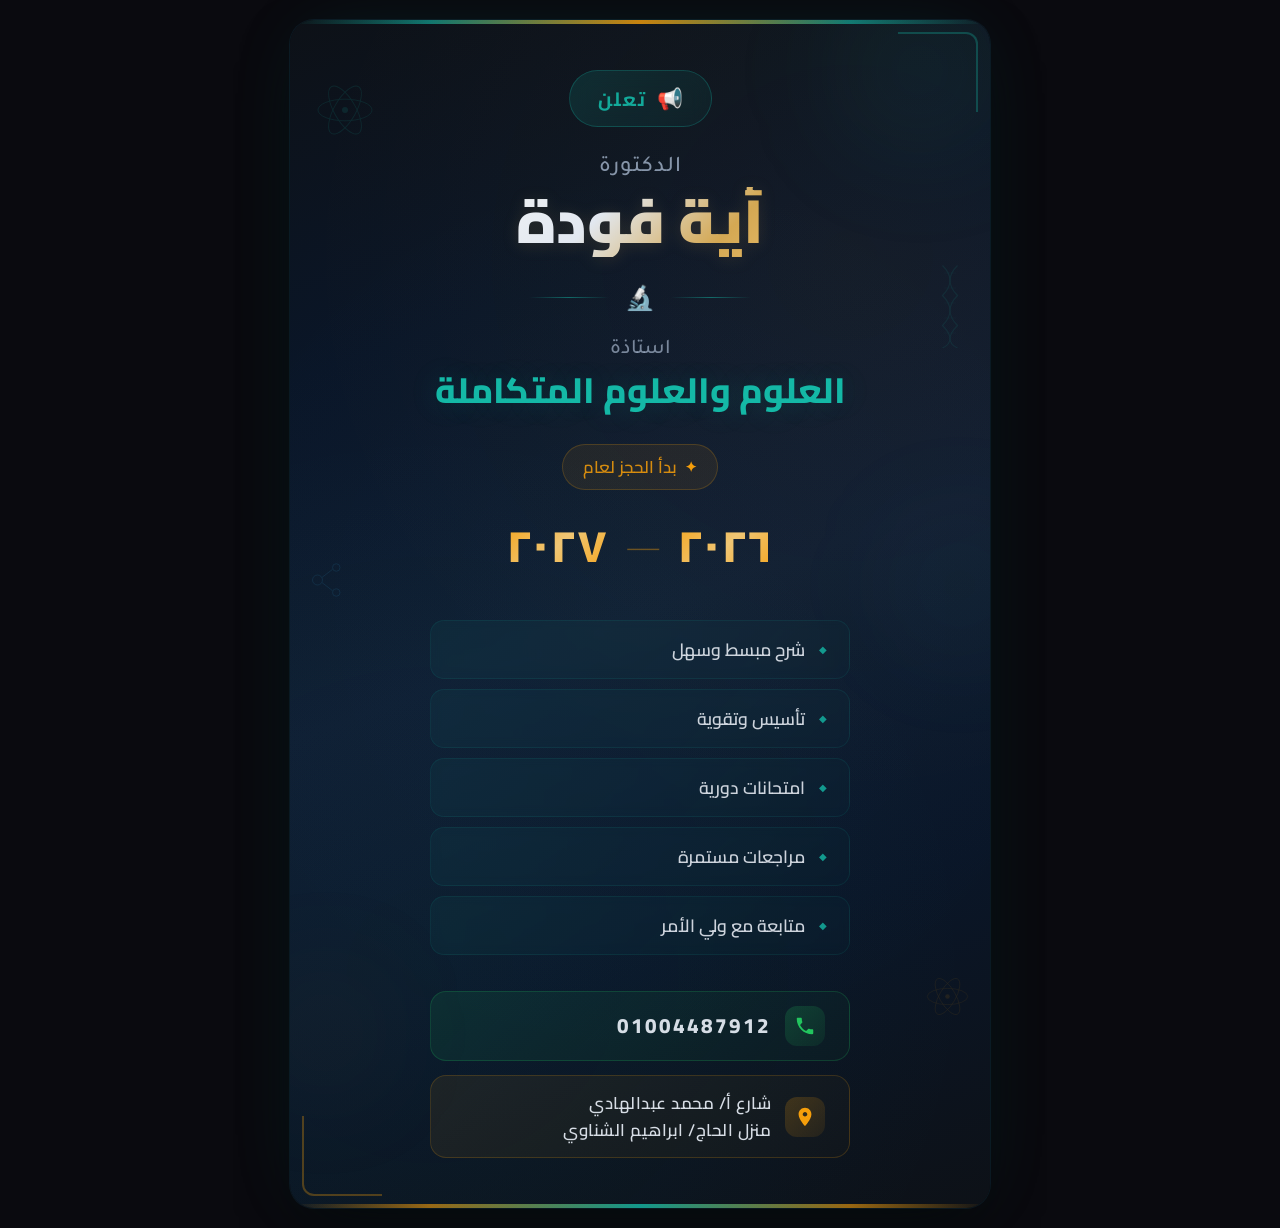
==== poster-complete.html @ 93d82531 "Dr. Aya Fouda poster" ====
<!DOCTYPE html>
<html lang="ar" dir="rtl">
<head>
    <meta charset="UTF-8">
    <meta name="viewport" content="width=device-width, initial-scale=1.0">
    <title>الدكتورة أية فودة - استاذة العلوم</title>
    <meta name="description" content="الدكتورة أية فودة - استاذة العلوم والعلوم المتكاملة - حجز الدروس الخصوصية">
    <link rel="preconnect" href="https://fonts.googleapis.com">
    <link rel="preconnect" href="https://fonts.gstatic.com" crossorigin>
    <link href="https://fonts.googleapis.com/css2?family=Cairo:wght@400;600;700;800;900&family=Tajawal:wght@400;500;700;800;900&display=swap" rel="stylesheet">
    <style>
/* ============================================
   Dr. Aya Fouda - Professional Tutoring Poster
   Premium Dark Theme with Teal & Gold Accents
   ============================================ */

/* Reset & Base */
*,
*::before,
*::after {
    margin: 0;
    padding: 0;
    box-sizing: border-box;
}

body {
    font-family: 'Cairo', 'Tajawal', sans-serif;
    background: #0a0a0f;
    display: flex;
    justify-content: center;
    align-items: center;
    min-height: 100vh;
    padding: 20px;
    direction: rtl;
}

/* ============================================
   Main Poster Container
   ============================================ */
.poster {
    position: relative;
    width: 700px;
    min-height: 900px;
    background: linear-gradient(160deg, #0d1117 0%, #0a1628 25%, #0f1d32 50%, #0a1628 75%, #0d1117 100%);
    border-radius: 24px;
    overflow: hidden;
    padding: 50px 40px;
    display: flex;
    flex-direction: column;
    box-shadow:
        0 0 0 1px rgba(56, 189, 248, 0.08),
        0 25px 60px -15px rgba(0, 0, 0, 0.6),
        0 0 80px -20px rgba(20, 184, 166, 0.15);
}

/* ============================================
   Background Effects
   ============================================ */
.bg-pattern {
    position: absolute;
    top: 0;
    left: 0;
    right: 0;
    bottom: 0;
    background-image:
        radial-gradient(circle at 20% 80%, rgba(20, 184, 166, 0.04) 0%, transparent 50%),
        radial-gradient(circle at 80% 20%, rgba(245, 158, 11, 0.04) 0%, transparent 50%),
        radial-gradient(circle at 50% 50%, rgba(56, 189, 248, 0.02) 0%, transparent 70%);
    pointer-events: none;
}

.glow-orb {
    position: absolute;
    border-radius: 50%;
    filter: blur(60px);
    pointer-events: none;
    animation: pulseGlow 6s ease-in-out infinite alternate;
}

.glow-orb-1 {
    width: 200px;
    height: 200px;
    top: -50px;
    right: -30px;
    background: radial-gradient(circle, rgba(20, 184, 166, 0.15), transparent 70%);
    animation-delay: 0s;
}

.glow-orb-2 {
    width: 150px;
    height: 150px;
    bottom: 100px;
    left: -40px;
    background: radial-gradient(circle, rgba(245, 158, 11, 0.1), transparent 70%);
    animation-delay: 2s;
}

.glow-orb-3 {
    width: 180px;
    height: 180px;
    top: 40%;
    right: -60px;
    background: radial-gradient(circle, rgba(56, 189, 248, 0.08), transparent 70%);
    animation-delay: 4s;
}

@keyframes pulseGlow {
    0% { opacity: 0.5; transform: scale(0.9); }
    100% { opacity: 1; transform: scale(1.1); }
}

/* ============================================
   Science Decorative Elements
   ============================================ */
.science-element {
    position: absolute;
    pointer-events: none;
    opacity: 0.12;
    color: rgba(20, 184, 166, 1);
}

.atom-1 {
    top: 60px;
    left: 25px;
    animation: floatRotate 20s linear infinite;
}

.atom-2 {
    bottom: 180px;
    right: 20px;
    animation: floatRotate 25s linear infinite reverse;
    color: rgba(245, 158, 11, 0.8);
}

.molecule-1 {
    top: 45%;
    left: 15px;
    animation: floatUpDown 8s ease-in-out infinite;
    color: rgba(56, 189, 248, 0.9);
}

.dna-1 {
    top: 20%;
    right: 25px;
    animation: floatUpDown 10s ease-in-out infinite;
    animation-delay: 2s;
    color: rgba(20, 184, 166, 0.8);
}

@keyframes floatRotate {
    0% { transform: rotate(0deg); }
    100% { transform: rotate(360deg); }
}

@keyframes floatUpDown {
    0%, 100% { transform: translateY(0); }
    50% { transform: translateY(-15px); }
}

/* ============================================
   Accent Lines
   ============================================ */
.accent-line {
    position: absolute;
    pointer-events: none;
}

.accent-line-top {
    top: 0;
    left: 0;
    right: 0;
    height: 4px;
    background: linear-gradient(90deg,
        transparent 0%,
        rgba(20, 184, 166, 0.6) 20%,
        rgba(245, 158, 11, 0.8) 50%,
        rgba(20, 184, 166, 0.6) 80%,
        transparent 100%
    );
}

.accent-line-bottom {
    bottom: 0;
    left: 0;
    right: 0;
    height: 4px;
    background: linear-gradient(90deg,
        transparent 0%,
        rgba(245, 158, 11, 0.6) 20%,
        rgba(20, 184, 166, 0.8) 50%,
        rgba(245, 158, 11, 0.6) 80%,
        transparent 100%
    );
}

/* ============================================
   Corner Decorations
   ============================================ */
.corner-deco {
    position: absolute;
    width: 80px;
    height: 80px;
    pointer-events: none;
}

.corner-top-right {
    top: 12px;
    right: 12px;
    border-top: 2px solid rgba(20, 184, 166, 0.3);
    border-right: 2px solid rgba(20, 184, 166, 0.3);
    border-radius: 0 12px 0 0;
}

.corner-bottom-left {
    bottom: 12px;
    left: 12px;
    border-bottom: 2px solid rgba(245, 158, 11, 0.3);
    border-left: 2px solid rgba(245, 158, 11, 0.3);
    border-radius: 0 0 0 12px;
}

/* ============================================
   Content Layout
   ============================================ */
.content {
    position: relative;
    z-index: 10;
    display: flex;
    flex-direction: column;
    align-items: center;
    flex: 1;
}

/* ============================================
   Header Badge
   ============================================ */
.header-badge {
    display: inline-flex;
    align-items: center;
    gap: 10px;
    padding: 8px 28px;
    background: linear-gradient(135deg, rgba(20, 184, 166, 0.15), rgba(20, 184, 166, 0.05));
    border: 1px solid rgba(20, 184, 166, 0.25);
    border-radius: 50px;
    margin-bottom: 28px;
    animation: fadeInDown 0.6s ease-out;
    backdrop-filter: blur(10px);
}

.badge-icon {
    font-size: 1.3rem;
}

.badge-text {
    font-family: 'Cairo', sans-serif;
    font-size: 1.2rem;
    font-weight: 700;
    color: rgba(20, 184, 166, 0.9);
    letter-spacing: 2px;
}

/* ============================================
   Title Section
   ============================================ */
.title-section {
    text-align: center;
    margin-bottom: 30px;
    animation: fadeInUp 0.8s ease-out;
}

.subtitle {
    font-family: 'Tajawal', sans-serif;
    font-size: 1.4rem;
    font-weight: 500;
    color: rgba(148, 163, 184, 0.9);
    margin-bottom: 6px;
    letter-spacing: 1px;
}

.main-name {
    font-family: 'Cairo', sans-serif;
    font-size: 3.8rem;
    font-weight: 900;
    line-height: 1.15;
    margin-bottom: 16px;
    background: linear-gradient(135deg, #f5f5f5 0%, #e2e8f0 40%, #d4a853 70%, #f0c674 100%);
    -webkit-background-clip: text;
    -webkit-text-fill-color: transparent;
    background-clip: text;
    text-shadow: none;
    filter: drop-shadow(0 2px 8px rgba(212, 168, 83, 0.15));
}

.title-divider {
    display: flex;
    align-items: center;
    justify-content: center;
    gap: 16px;
    margin: 18px 0;
}

.divider-line {
    display: block;
    width: 80px;
    height: 1px;
    background: linear-gradient(90deg, transparent, rgba(20, 184, 166, 0.5), transparent);
}

.divider-icon {
    font-size: 1.5rem;
    animation: pulse 3s ease-in-out infinite;
}

@keyframes pulse {
    0%, 100% { transform: scale(1); opacity: 0.8; }
    50% { transform: scale(1.15); opacity: 1; }
}

.subject-title {
    font-family: 'Tajawal', sans-serif;
    font-size: 1.3rem;
    font-weight: 500;
    color: rgba(148, 163, 184, 0.8);
    margin-bottom: 6px;
}

.subject-name {
    font-family: 'Cairo', sans-serif;
    font-size: 2.2rem;
    font-weight: 800;
    color: #14b8a6;
    text-shadow: 0 0 30px rgba(20, 184, 166, 0.2);
    line-height: 1.3;
}

/* ============================================
   Booking Section
   ============================================ */
.booking-section {
    text-align: center;
    margin-bottom: 32px;
    animation: fadeInUp 1s ease-out;
}

.booking-badge {
    display: inline-flex;
    align-items: center;
    gap: 8px;
    padding: 6px 20px;
    background: rgba(245, 158, 11, 0.08);
    border: 1px solid rgba(245, 158, 11, 0.2);
    border-radius: 30px;
    margin-bottom: 14px;
    font-family: 'Cairo', sans-serif;
    font-size: 1.05rem;
    font-weight: 600;
    color: rgba(245, 158, 11, 0.85);
}

.booking-icon {
    color: #f59e0b;
    font-size: 0.9rem;
    animation: sparkle 2s ease-in-out infinite;
}

@keyframes sparkle {
    0%, 100% { opacity: 0.6; transform: scale(1) rotate(0deg); }
    50% { opacity: 1; transform: scale(1.3) rotate(180deg); }
}

.year-display {
    display: flex;
    align-items: center;
    justify-content: center;
    gap: 16px;
}

.year {
    font-family: 'Cairo', sans-serif;
    font-size: 2.8rem;
    font-weight: 900;
    background: linear-gradient(135deg, #f59e0b, #f0c674, #f59e0b);
    -webkit-background-clip: text;
    -webkit-text-fill-color: transparent;
    background-clip: text;
    letter-spacing: 2px;
}

.year-separator {
    color: rgba(245, 158, 11, 0.4);
    font-size: 2rem;
    font-weight: 300;
}

/* ============================================
   Features Section
   ============================================ */
.features-section {
    width: 100%;
    max-width: 420px;
    margin: 0 auto 36px;
    display: flex;
    flex-direction: column;
    gap: 10px;
}

.feature-item {
    display: flex;
    align-items: center;
    gap: 14px;
    padding: 12px 22px;
    background: linear-gradient(135deg, rgba(20, 184, 166, 0.06), rgba(20, 184, 166, 0.02));
    border: 1px solid rgba(20, 184, 166, 0.1);
    border-radius: 14px;
    transition: all 0.3s cubic-bezier(0.4, 0, 0.2, 1);
    animation: fadeInRight 0.6s ease-out both;
    backdrop-filter: blur(5px);
}

.feature-item:hover {
    background: linear-gradient(135deg, rgba(20, 184, 166, 0.12), rgba(20, 184, 166, 0.04));
    border-color: rgba(20, 184, 166, 0.25);
    transform: translateX(-4px);
    box-shadow: 0 4px 20px -5px rgba(20, 184, 166, 0.15);
}

.feature-icon {
    color: #14b8a6;
    font-size: 0.65rem;
    flex-shrink: 0;
    opacity: 0.8;
}

.feature-text {
    font-family: 'Cairo', sans-serif;
    font-size: 1.1rem;
    font-weight: 600;
    color: rgba(226, 232, 240, 0.9);
}

/* ============================================
   Contact Section
   ============================================ */
.contact-section {
    width: 100%;
    max-width: 420px;
    margin: auto auto 0;
    display: flex;
    flex-direction: column;
    gap: 14px;
    animation: fadeInUp 1.2s ease-out;
}

.contact-item {
    display: flex;
    align-items: center;
    gap: 14px;
    padding: 14px 24px;
    border-radius: 16px;
    transition: all 0.3s ease;
}

.phone-item {
    background: linear-gradient(135deg, rgba(34, 197, 94, 0.1), rgba(34, 197, 94, 0.03));
    border: 1px solid rgba(34, 197, 94, 0.2);
}

.phone-item:hover {
    background: linear-gradient(135deg, rgba(34, 197, 94, 0.15), rgba(34, 197, 94, 0.05));
    border-color: rgba(34, 197, 94, 0.35);
    box-shadow: 0 4px 20px -5px rgba(34, 197, 94, 0.15);
}

.location-item {
    background: linear-gradient(135deg, rgba(245, 158, 11, 0.08), rgba(245, 158, 11, 0.02));
    border: 1px solid rgba(245, 158, 11, 0.18);
}

.location-item:hover {
    background: linear-gradient(135deg, rgba(245, 158, 11, 0.12), rgba(245, 158, 11, 0.04));
    border-color: rgba(245, 158, 11, 0.3);
    box-shadow: 0 4px 20px -5px rgba(245, 158, 11, 0.15);
}

.contact-icon-wrapper {
    width: 40px;
    height: 40px;
    border-radius: 12px;
    display: flex;
    align-items: center;
    justify-content: center;
    flex-shrink: 0;
    background: linear-gradient(135deg, rgba(34, 197, 94, 0.2), rgba(34, 197, 94, 0.08));
    color: #22c55e;
}

.location-icon-wrapper {
    background: linear-gradient(135deg, rgba(245, 158, 11, 0.2), rgba(245, 158, 11, 0.08));
    color: #f59e0b;
}

.contact-icon {
    color: inherit;
}

.contact-text {
    font-family: 'Cairo', sans-serif;
    font-size: 1.15rem;
    font-weight: 700;
    color: rgba(226, 232, 240, 0.95);
    letter-spacing: 0.5px;
}

.phone-number {
    direction: ltr;
    unicode-bidi: bidi-override;
    font-size: 1.3rem;
    font-weight: 800;
    letter-spacing: 2px;
}

.location-text {
    line-height: 1.6;
    font-size: 1.05rem;
    font-weight: 600;
}

/* ============================================
   Animations
   ============================================ */
@keyframes fadeInDown {
    from { opacity: 0; transform: translateY(-20px); }
    to { opacity: 1; transform: translateY(0); }
}

@keyframes fadeInUp {
    from { opacity: 0; transform: translateY(20px); }
    to { opacity: 1; transform: translateY(0); }
}

@keyframes fadeInRight {
    from { opacity: 0; transform: translateX(25px); }
    to { opacity: 1; transform: translateX(0); }
}

/* ============================================
   Responsive
   ============================================ */
@media (max-width: 740px) {
    .poster {
        width: 100%;
        max-width: 500px;
        min-height: 750px;
        padding: 36px 24px;
        border-radius: 18px;
    }

    .main-name {
        font-size: 2.8rem;
    }

    .subject-name {
        font-size: 1.7rem;
    }

    .year {
        font-size: 2.2rem;
    }

    .features-section,
    .contact-section {
        max-width: 100%;
    }

    .feature-item {
        padding: 10px 16px;
    }

    .contact-item {
        padding: 12px 18px;
    }

    .science-element {
        display: none;
    }
}

@media (max-width: 400px) {
    body {
        padding: 10px;
    }

    .poster {
        padding: 28px 16px;
        border-radius: 14px;
    }

    .main-name {
        font-size: 2.2rem;
    }

    .subject-name {
        font-size: 1.4rem;
    }

    .year {
        font-size: 1.8rem;
    }
}

</style>
</head>
<body>
    <div class="poster" id="poster">
        <!-- Background Decorative Elements -->
        <div class="bg-pattern"></div>
        <div class="glow-orb glow-orb-1"></div>
        <div class="glow-orb glow-orb-2"></div>
        <div class="glow-orb glow-orb-3"></div>
        
        <!-- Floating Science Elements -->
        <div class="science-element atom atom-1">
            <svg viewBox="0 0 100 100" width="60" height="60">
                <ellipse cx="50" cy="50" rx="45" ry="18" fill="none" stroke="currentColor" stroke-width="1.5" transform="rotate(0 50 50)"/>
                <ellipse cx="50" cy="50" rx="45" ry="18" fill="none" stroke="currentColor" stroke-width="1.5" transform="rotate(60 50 50)"/>
                <ellipse cx="50" cy="50" rx="45" ry="18" fill="none" stroke="currentColor" stroke-width="1.5" transform="rotate(120 50 50)"/>
                <circle cx="50" cy="50" r="5" fill="currentColor"/>
            </svg>
        </div>
        <div class="science-element atom atom-2">
            <svg viewBox="0 0 100 100" width="45" height="45">
                <ellipse cx="50" cy="50" rx="45" ry="18" fill="none" stroke="currentColor" stroke-width="1.5" transform="rotate(0 50 50)"/>
                <ellipse cx="50" cy="50" rx="45" ry="18" fill="none" stroke="currentColor" stroke-width="1.5" transform="rotate(60 50 50)"/>
                <ellipse cx="50" cy="50" rx="45" ry="18" fill="none" stroke="currentColor" stroke-width="1.5" transform="rotate(120 50 50)"/>
                <circle cx="50" cy="50" r="5" fill="currentColor"/>
            </svg>
        </div>
        <div class="science-element molecule molecule-1">
            <svg viewBox="0 0 80 80" width="50" height="50">
                <circle cx="20" cy="40" r="8" fill="none" stroke="currentColor" stroke-width="1.5"/>
                <circle cx="50" cy="20" r="6" fill="none" stroke="currentColor" stroke-width="1.5"/>
                <circle cx="50" cy="60" r="6" fill="none" stroke="currentColor" stroke-width="1.5"/>
                <line x1="27" y1="36" x2="44" y2="23" stroke="currentColor" stroke-width="1.5"/>
                <line x1="27" y1="44" x2="44" y2="57" stroke="currentColor" stroke-width="1.5"/>
            </svg>
        </div>
        <div class="science-element dna dna-1">
            <svg viewBox="0 0 40 120" width="30" height="90">
                <path d="M10,10 Q30,30 10,50 Q30,70 10,90 Q30,110 10,120" fill="none" stroke="currentColor" stroke-width="1.5"/>
                <path d="M30,10 Q10,30 30,50 Q10,70 30,90 Q10,110 30,120" fill="none" stroke="currentColor" stroke-width="1.5"/>
                <line x1="12" y1="20" x2="28" y2="20" stroke="currentColor" stroke-width="1" opacity="0.5"/>
                <line x1="12" y1="40" x2="28" y2="40" stroke="currentColor" stroke-width="1" opacity="0.5"/>
                <line x1="12" y1="60" x2="28" y2="60" stroke="currentColor" stroke-width="1" opacity="0.5"/>
                <line x1="12" y1="80" x2="28" y2="80" stroke="currentColor" stroke-width="1" opacity="0.5"/>
                <line x1="12" y1="100" x2="28" y2="100" stroke="currentColor" stroke-width="1" opacity="0.5"/>
            </svg>
        </div>

        <!-- Geometric Accent Lines -->
        <div class="accent-line accent-line-top"></div>
        <div class="accent-line accent-line-bottom"></div>

        <!-- Content -->
        <div class="content">
            <!-- Header Badge -->
            <div class="header-badge">
                <span class="badge-icon">📢</span>
                <span class="badge-text">تعلن</span>
            </div>

            <!-- Main Title Section -->
            <div class="title-section">
                <p class="subtitle">الدكتورة</p>
                <h1 class="main-name">أية فودة</h1>
                <div class="title-divider">
                    <span class="divider-line"></span>
                    <span class="divider-icon">🔬</span>
                    <span class="divider-line"></span>
                </div>
                <p class="subject-title">استاذة</p>
                <h2 class="subject-name">العلوم والعلوم المتكاملة</h2>
            </div>

            <!-- Booking Section -->
            <div class="booking-section">
                <div class="booking-badge">
                    <span class="booking-icon">✦</span>
                    <span>بدأ الحجز لعام</span>
                </div>
                <div class="year-display">
                    <span class="year">٢٠٢٦</span>
                    <span class="year-separator">—</span>
                    <span class="year">٢٠٢٧</span>
                </div>
            </div>

            <!-- Features Section -->
            <div class="features-section">
                <div class="feature-item">
                    <span class="feature-icon">◆</span>
                    <span class="feature-text">شرح مبسط وسهل</span>
                </div>
                <div class="feature-item">
                    <span class="feature-icon">◆</span>
                    <span class="feature-text">تأسيس وتقوية</span>
                </div>
                <div class="feature-item">
                    <span class="feature-icon">◆</span>
                    <span class="feature-text">امتحانات دورية</span>
                </div>
                <div class="feature-item">
                    <span class="feature-icon">◆</span>
                    <span class="feature-text">مراجعات مستمرة</span>
                </div>
                <div class="feature-item">
                    <span class="feature-icon">◆</span>
                    <span class="feature-text">متابعة مع ولي الأمر</span>
                </div>
            </div>

            <!-- Contact Section -->
            <div class="contact-section">
                <div class="contact-item phone-item">
                    <div class="contact-icon-wrapper">
                        <svg class="contact-icon" viewBox="0 0 24 24" width="22" height="22" fill="currentColor">
                            <path d="M6.62 10.79c1.44 2.83 3.76 5.14 6.59 6.59l2.2-2.2c.27-.27.67-.36 1.02-.24 1.12.37 2.33.57 3.57.57.55 0 1 .45 1 1V20c0 .55-.45 1-1 1-9.39 0-17-7.61-17-17 0-.55.45-1 1-1h3.5c.55 0 1 .45 1 1 0 1.25.2 2.45.57 3.57.11.35.03.74-.25 1.02l-2.2 2.2z"/>
                        </svg>
                    </div>
                    <span class="contact-text phone-number" id="phoneNumber">01004487912</span>
                </div>
                <div class="contact-item location-item">
                    <div class="contact-icon-wrapper location-icon-wrapper">
                        <svg class="contact-icon" viewBox="0 0 24 24" width="22" height="22" fill="currentColor">
                            <path d="M12 2C8.13 2 5 5.13 5 9c0 5.25 7 13 7 13s7-7.75 7-13c0-3.87-3.13-7-7-7zm0 9.5c-1.38 0-2.5-1.12-2.5-2.5s1.12-2.5 2.5-2.5 2.5 1.12 2.5 2.5-1.12 2.5-2.5 2.5z"/>
                        </svg>
                    </div>
                    <span class="contact-text location-text">شارع أ/ محمد عبدالهادي<br>منزل الحاج/ ابراهيم الشناوي</span>
                </div>
            </div>
        </div>

        <!-- Corner Decorations -->
        <div class="corner-deco corner-top-right"></div>
        <div class="corner-deco corner-bottom-left"></div>
    </div>

    <script>
        // Add staggered animation to features
        document.addEventListener('DOMContentLoaded', () => {
            const features = document.querySelectorAll('.feature-item');
            features.forEach((feature, index) => {
                feature.style.animationDelay = `${0.8 + index * 0.15}s`;
            });
        });
    </script>
</body>
</html>
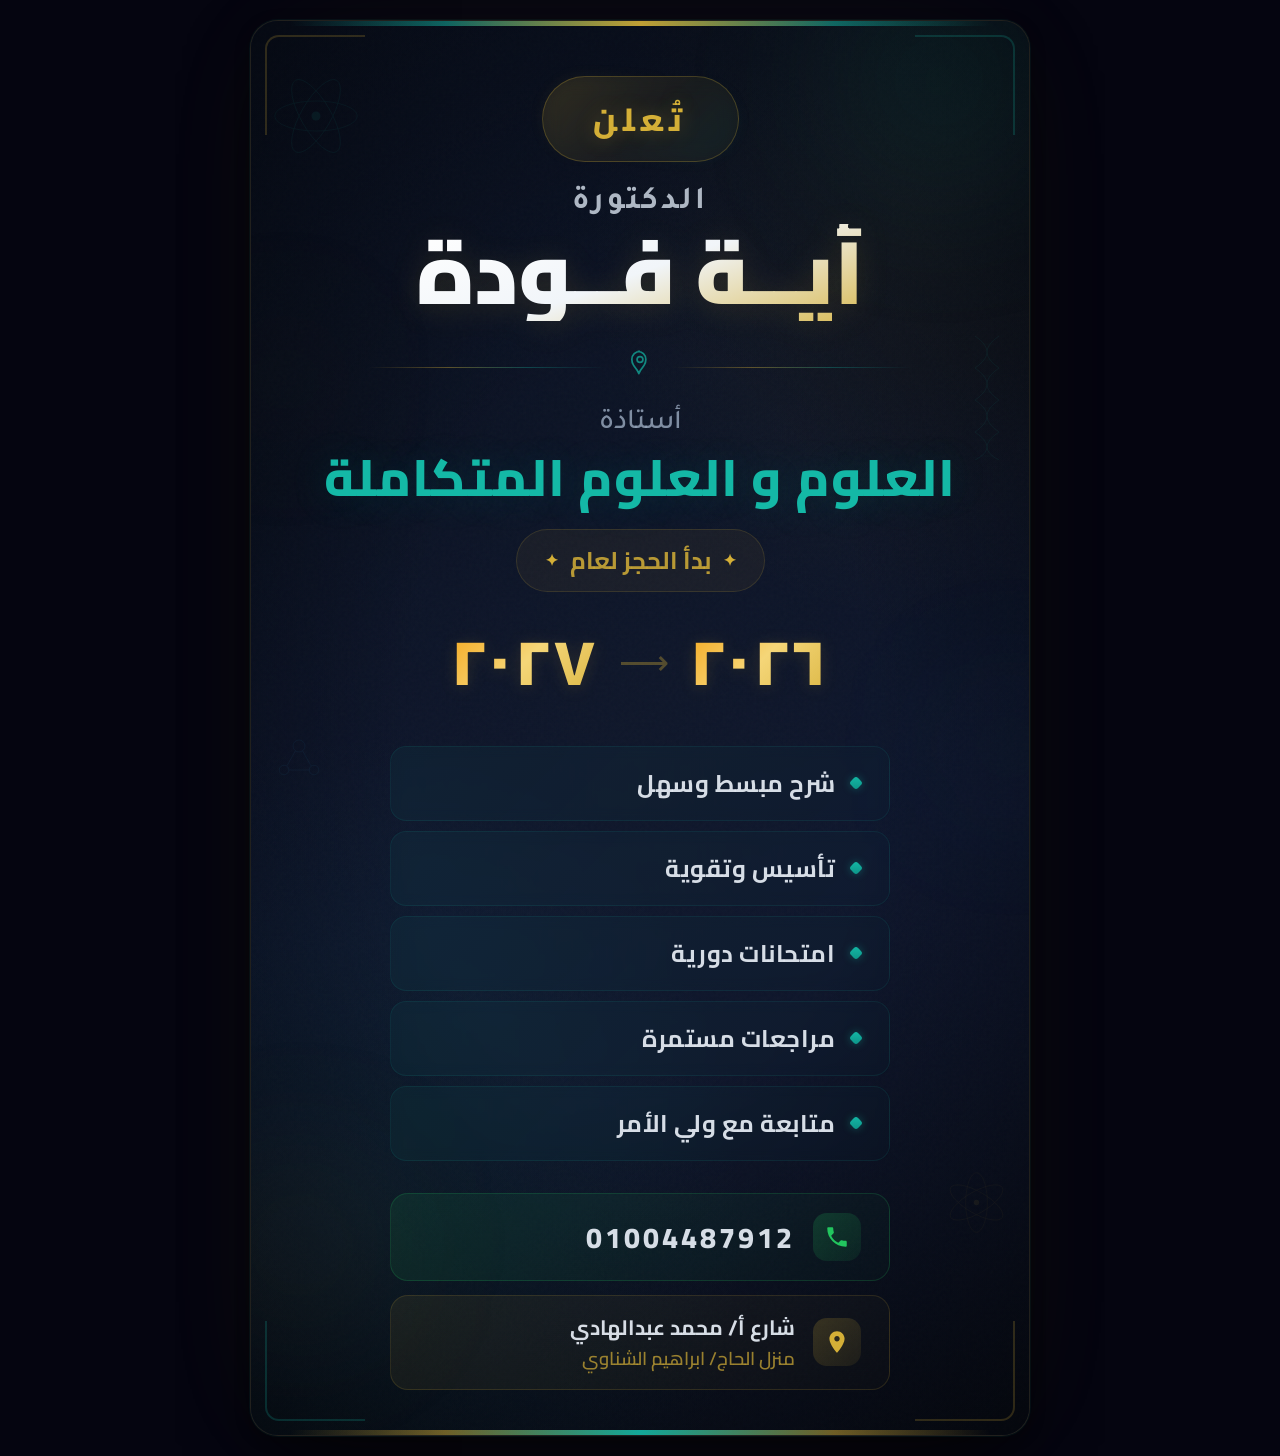
==== commit b634e2ad: "v2: Premium redesign with larger fonts" ====
--- a/poster-complete.html
+++ b/poster-complete.html
@@ -4,28 +4,22 @@
     <meta charset="UTF-8">
     <meta name="viewport" content="width=device-width, initial-scale=1.0">
     <title>الدكتورة أية فودة - استاذة العلوم</title>
-    <meta name="description" content="الدكتورة أية فودة - استاذة العلوم والعلوم المتكاملة - حجز الدروس الخصوصية">
+    <meta name="description" content="الدكتورة أية فودة - استاذة العلوم والعلوم المتكاملة">
     <link rel="preconnect" href="https://fonts.googleapis.com">
     <link rel="preconnect" href="https://fonts.gstatic.com" crossorigin>
-    <link href="https://fonts.googleapis.com/css2?family=Cairo:wght@400;600;700;800;900&family=Tajawal:wght@400;500;700;800;900&display=swap" rel="stylesheet">
+    <link href="https://fonts.googleapis.com/css2?family=Cairo:wght@400;600;700;800;900&family=Tajawal:wght@400;500;700;800;900&family=Amiri:wght@400;700&display=swap" rel="stylesheet">
     <style>
-/* ============================================
-   Dr. Aya Fouda - Professional Tutoring Poster
-   Premium Dark Theme with Teal & Gold Accents
-   ============================================ */
-
-/* Reset & Base */
-*,
-*::before,
-*::after {
-    margin: 0;
-    padding: 0;
-    box-sizing: border-box;
-}
+/* ======================================================
+   DR. AYA FOUDA - PREMIUM PROFESSIONAL POSTER v2
+   Deep Navy + Gold + Teal | Ultra Premium Design
+   ====================================================== */
+
+/* ---- Reset ---- */
+*, *::before, *::after { margin: 0; padding: 0; box-sizing: border-box; }
 
 body {
     font-family: 'Cairo', 'Tajawal', sans-serif;
-    background: #0a0a0f;
+    background: #050510;
     display: flex;
     justify-content: center;
     align-items: center;
@@ -34,194 +28,190 @@
     direction: rtl;
 }
 
-/* ============================================
-   Main Poster Container
-   ============================================ */
+/* ======================================================
+   POSTER CONTAINER
+   ====================================================== */
 .poster {
     position: relative;
-    width: 700px;
-    min-height: 900px;
-    background: linear-gradient(160deg, #0d1117 0%, #0a1628 25%, #0f1d32 50%, #0a1628 75%, #0d1117 100%);
-    border-radius: 24px;
+    width: 780px;
+    min-height: 1050px;
+    background: #080d1a;
+    border-radius: 28px;
     overflow: hidden;
-    padding: 50px 40px;
+    padding: 55px 50px 45px;
     display: flex;
     flex-direction: column;
+    border: 1px solid rgba(212, 175, 55, 0.12);
     box-shadow:
-        0 0 0 1px rgba(56, 189, 248, 0.08),
-        0 25px 60px -15px rgba(0, 0, 0, 0.6),
-        0 0 80px -20px rgba(20, 184, 166, 0.15);
-}
-
-/* ============================================
-   Background Effects
-   ============================================ */
-.bg-pattern {
+        0 0 0 1px rgba(20, 184, 166, 0.06),
+        0 4px 15px rgba(0,0,0,0.3),
+        0 30px 80px -20px rgba(0, 0, 0, 0.7),
+        0 0 120px -30px rgba(212, 175, 55, 0.08),
+        inset 0 1px 0 rgba(255,255,255,0.03);
+}
+
+/* ======================================================
+   BACKGROUND LAYERS
+   ====================================================== */
+.bg-layer {
     position: absolute;
-    top: 0;
-    left: 0;
-    right: 0;
-    bottom: 0;
-    background-image:
-        radial-gradient(circle at 20% 80%, rgba(20, 184, 166, 0.04) 0%, transparent 50%),
-        radial-gradient(circle at 80% 20%, rgba(245, 158, 11, 0.04) 0%, transparent 50%),
-        radial-gradient(circle at 50% 50%, rgba(56, 189, 248, 0.02) 0%, transparent 70%);
+    inset: 0;
     pointer-events: none;
 }
 
-.glow-orb {
+.bg-gradient {
+    background:
+        radial-gradient(ellipse 70% 50% at 15% 85%, rgba(20, 184, 166, 0.07) 0%, transparent 70%),
+        radial-gradient(ellipse 60% 40% at 85% 15%, rgba(212, 175, 55, 0.06) 0%, transparent 70%),
+        radial-gradient(ellipse 80% 60% at 50% 50%, rgba(15, 23, 42, 0.9) 0%, transparent 100%),
+        linear-gradient(170deg, #0a1225 0%, #070e1e 30%, #0d1530 60%, #080d1a 100%);
+}
+
+.bg-noise {
+    opacity: 0.025;
+    background-image: url("data:image/svg+xml,%3Csvg viewBox='0 0 256 256' xmlns='http://www.w3.org/2000/svg'%3E%3Cfilter id='n'%3E%3CfeTurbulence type='fractalNoise' baseFrequency='0.9' numOctaves='4' stitchTiles='stitch'/%3E%3C/filter%3E%3Crect width='100%25' height='100%25' filter='url(%23n)'/%3E%3C/svg%3E");
+}
+
+.bg-vignette {
+    background: radial-gradient(ellipse 75% 65% at center, transparent 40%, rgba(0,0,0,0.5) 100%);
+}
+
+/* ======================================================
+   GLOW ORBS
+   ====================================================== */
+.glow {
     position: absolute;
     border-radius: 50%;
-    filter: blur(60px);
+    filter: blur(80px);
     pointer-events: none;
-    animation: pulseGlow 6s ease-in-out infinite alternate;
-}
-
-.glow-orb-1 {
-    width: 200px;
-    height: 200px;
-    top: -50px;
-    right: -30px;
-    background: radial-gradient(circle, rgba(20, 184, 166, 0.15), transparent 70%);
-    animation-delay: 0s;
-}
-
-.glow-orb-2 {
-    width: 150px;
-    height: 150px;
-    bottom: 100px;
-    left: -40px;
-    background: radial-gradient(circle, rgba(245, 158, 11, 0.1), transparent 70%);
-    animation-delay: 2s;
-}
-
-.glow-orb-3 {
-    width: 180px;
-    height: 180px;
-    top: 40%;
-    right: -60px;
+    animation: breathe 8s ease-in-out infinite alternate;
+}
+.glow-1 {
+    width: 280px; height: 280px;
+    top: -80px; right: -50px;
+    background: radial-gradient(circle, rgba(20, 184, 166, 0.18), transparent 70%);
+}
+.glow-2 {
+    width: 220px; height: 220px;
+    bottom: 80px; left: -60px;
+    background: radial-gradient(circle, rgba(212, 175, 55, 0.12), transparent 70%);
+    animation-delay: 3s;
+}
+.glow-3 {
+    width: 180px; height: 180px;
+    top: 45%; right: -70px;
     background: radial-gradient(circle, rgba(56, 189, 248, 0.08), transparent 70%);
-    animation-delay: 4s;
-}
-
-@keyframes pulseGlow {
-    0% { opacity: 0.5; transform: scale(0.9); }
-    100% { opacity: 1; transform: scale(1.1); }
-}
-
-/* ============================================
-   Science Decorative Elements
-   ============================================ */
-.science-element {
+    animation-delay: 5s;
+}
+.glow-4 {
+    width: 150px; height: 150px;
+    top: 20%; left: -40px;
+    background: radial-gradient(circle, rgba(212, 175, 55, 0.07), transparent 70%);
+    animation-delay: 7s;
+}
+@keyframes breathe {
+    0% { opacity: 0.5; transform: scale(0.85); }
+    100% { opacity: 1; transform: scale(1.15); }
+}
+
+/* ======================================================
+   GRID PATTERN
+   ====================================================== */
+.grid-pattern {
+    position: absolute;
+    inset: 0;
+    pointer-events: none;
+    opacity: 0.02;
+    background-image:
+        linear-gradient(rgba(255,255,255,0.1) 1px, transparent 1px),
+        linear-gradient(90deg, rgba(255,255,255,0.1) 1px, transparent 1px);
+    background-size: 60px 60px;
+}
+
+/* ======================================================
+   SCIENCE DECORATIONS
+   ====================================================== */
+.sci-deco {
     position: absolute;
     pointer-events: none;
-    opacity: 0.12;
+    opacity: 0.08;
+}
+.sci-atom-1 {
+    width: 90px; height: 90px;
+    top: 50px; left: 20px;
     color: rgba(20, 184, 166, 1);
-}
-
-.atom-1 {
-    top: 60px;
-    left: 25px;
-    animation: floatRotate 20s linear infinite;
-}
-
-.atom-2 {
-    bottom: 180px;
-    right: 20px;
-    animation: floatRotate 25s linear infinite reverse;
-    color: rgba(245, 158, 11, 0.8);
-}
-
-.molecule-1 {
-    top: 45%;
-    left: 15px;
-    animation: floatUpDown 8s ease-in-out infinite;
+    animation: spinSlow 30s linear infinite;
+}
+.sci-atom-2 {
+    width: 65px; height: 65px;
+    bottom: 200px; right: 20px;
+    color: rgba(212, 175, 55, 0.9);
+    animation: spinSlow 25s linear infinite reverse;
+}
+.sci-helix {
+    width: 40px; height: 140px;
+    top: 22%; right: 22px;
+    color: rgba(20, 184, 166, 0.9);
+    animation: drift 12s ease-in-out infinite;
+}
+.sci-molecule {
+    width: 60px; height: 60px;
+    top: 50%; left: 18px;
     color: rgba(56, 189, 248, 0.9);
-}
-
-.dna-1 {
-    top: 20%;
-    right: 25px;
-    animation: floatUpDown 10s ease-in-out infinite;
-    animation-delay: 2s;
-    color: rgba(20, 184, 166, 0.8);
-}
-
-@keyframes floatRotate {
-    0% { transform: rotate(0deg); }
-    100% { transform: rotate(360deg); }
-}
-
-@keyframes floatUpDown {
+    animation: drift 10s ease-in-out infinite;
+    animation-delay: 4s;
+}
+@keyframes spinSlow { to { transform: rotate(360deg); } }
+@keyframes drift {
     0%, 100% { transform: translateY(0); }
-    50% { transform: translateY(-15px); }
-}
-
-/* ============================================
-   Accent Lines
-   ============================================ */
-.accent-line {
+    50% { transform: translateY(-12px); }
+}
+
+/* ======================================================
+   TOP / BOTTOM ACCENT BARS
+   ====================================================== */
+.top-bar, .bottom-bar {
     position: absolute;
+    left: 0; right: 0;
+    height: 5px;
     pointer-events: none;
 }
-
-.accent-line-top {
+.top-bar {
     top: 0;
-    left: 0;
-    right: 0;
-    height: 4px;
     background: linear-gradient(90deg,
-        transparent 0%,
-        rgba(20, 184, 166, 0.6) 20%,
-        rgba(245, 158, 11, 0.8) 50%,
-        rgba(20, 184, 166, 0.6) 80%,
-        transparent 100%
-    );
-}
-
-.accent-line-bottom {
+        transparent 5%,
+        rgba(20, 184, 166, 0.5) 25%,
+        rgba(212, 175, 55, 0.9) 50%,
+        rgba(20, 184, 166, 0.5) 75%,
+        transparent 95%);
+}
+.bottom-bar {
     bottom: 0;
-    left: 0;
-    right: 0;
-    height: 4px;
     background: linear-gradient(90deg,
-        transparent 0%,
-        rgba(245, 158, 11, 0.6) 20%,
-        rgba(20, 184, 166, 0.8) 50%,
-        rgba(245, 158, 11, 0.6) 80%,
-        transparent 100%
-    );
-}
-
-/* ============================================
-   Corner Decorations
-   ============================================ */
-.corner-deco {
+        transparent 5%,
+        rgba(212, 175, 55, 0.5) 25%,
+        rgba(20, 184, 166, 0.9) 50%,
+        rgba(212, 175, 55, 0.5) 75%,
+        transparent 95%);
+}
+
+/* ======================================================
+   CORNER FRAMES
+   ====================================================== */
+.frame {
     position: absolute;
-    width: 80px;
-    height: 80px;
+    width: 100px;
+    height: 100px;
     pointer-events: none;
 }
-
-.corner-top-right {
-    top: 12px;
-    right: 12px;
-    border-top: 2px solid rgba(20, 184, 166, 0.3);
-    border-right: 2px solid rgba(20, 184, 166, 0.3);
-    border-radius: 0 12px 0 0;
-}
-
-.corner-bottom-left {
-    bottom: 12px;
-    left: 12px;
-    border-bottom: 2px solid rgba(245, 158, 11, 0.3);
-    border-left: 2px solid rgba(245, 158, 11, 0.3);
-    border-radius: 0 0 0 12px;
-}
-
-/* ============================================
-   Content Layout
-   ============================================ */
+.frame-tl { top: 14px; left: 14px; border-top: 2px solid rgba(212, 175, 55, 0.2); border-left: 2px solid rgba(212, 175, 55, 0.2); border-radius: 14px 0 0 0; }
+.frame-tr { top: 14px; right: 14px; border-top: 2px solid rgba(20, 184, 166, 0.2); border-right: 2px solid rgba(20, 184, 166, 0.2); border-radius: 0 14px 0 0; }
+.frame-bl { bottom: 14px; left: 14px; border-bottom: 2px solid rgba(20, 184, 166, 0.2); border-left: 2px solid rgba(20, 184, 166, 0.2); border-radius: 0 0 0 14px; }
+.frame-br { bottom: 14px; right: 14px; border-bottom: 2px solid rgba(212, 175, 55, 0.2); border-right: 2px solid rgba(212, 175, 55, 0.2); border-radius: 0 0 14px 0; }
+
+/* ======================================================
+   CONTENT WRAPPER
+   ====================================================== */
 .content {
     position: relative;
     z-index: 10;
@@ -229,529 +219,511 @@
     flex-direction: column;
     align-items: center;
     flex: 1;
-}
-
-/* ============================================
-   Header Badge
-   ============================================ */
-.header-badge {
+    gap: 6px;
+}
+
+/* ======================================================
+   ANNOUNCEMENT BADGE
+   ====================================================== */
+.announce-badge {
+    position: relative;
     display: inline-flex;
     align-items: center;
-    gap: 10px;
-    padding: 8px 28px;
-    background: linear-gradient(135deg, rgba(20, 184, 166, 0.15), rgba(20, 184, 166, 0.05));
-    border: 1px solid rgba(20, 184, 166, 0.25);
-    border-radius: 50px;
-    margin-bottom: 28px;
-    animation: fadeInDown 0.6s ease-out;
-    backdrop-filter: blur(10px);
-}
-
-.badge-icon {
-    font-size: 1.3rem;
-}
-
-.badge-text {
+    justify-content: center;
+    padding: 12px 50px;
+    border-radius: 60px;
+    background: linear-gradient(135deg, rgba(212, 175, 55, 0.12), rgba(212, 175, 55, 0.04));
+    border: 1.5px solid rgba(212, 175, 55, 0.25);
+    margin-bottom: 16px;
+    backdrop-filter: blur(12px);
+}
+.badge-glow {
+    position: absolute;
+    inset: -1px;
+    border-radius: inherit;
+    background: linear-gradient(135deg, rgba(212, 175, 55, 0.15), transparent, rgba(20, 184, 166, 0.1));
+    filter: blur(8px);
+    opacity: 0.6;
+    z-index: -1;
+}
+.badge-label {
     font-family: 'Cairo', sans-serif;
-    font-size: 1.2rem;
-    font-weight: 700;
-    color: rgba(20, 184, 166, 0.9);
-    letter-spacing: 2px;
-}
-
-/* ============================================
-   Title Section
-   ============================================ */
-.title-section {
+    font-size: 2rem;
+    font-weight: 800;
+    color: #d4af37;
+    letter-spacing: 6px;
+    text-shadow: 0 0 20px rgba(212, 175, 55, 0.3);
+}
+
+/* ======================================================
+   NAME SECTION
+   ====================================================== */
+.name-section {
     text-align: center;
-    margin-bottom: 30px;
-    animation: fadeInUp 0.8s ease-out;
-}
-
-.subtitle {
+    margin-bottom: 8px;
+}
+.pre-title {
+    display: block;
     font-family: 'Tajawal', sans-serif;
-    font-size: 1.4rem;
-    font-weight: 500;
-    color: rgba(148, 163, 184, 0.9);
-    margin-bottom: 6px;
-    letter-spacing: 1px;
-}
-
-.main-name {
+    font-size: 2rem;
+    font-weight: 600;
+    color: rgba(203, 213, 225, 0.85);
+    letter-spacing: 3px;
+    margin-bottom: 2px;
+}
+.doctor-name {
     font-family: 'Cairo', sans-serif;
-    font-size: 3.8rem;
+    font-size: 5.5rem;
     font-weight: 900;
-    line-height: 1.15;
-    margin-bottom: 16px;
-    background: linear-gradient(135deg, #f5f5f5 0%, #e2e8f0 40%, #d4a853 70%, #f0c674 100%);
+    line-height: 1.1;
+    background: linear-gradient(160deg, #ffffff 0%, #f1f5f9 25%, #d4af37 55%, #f5d678 80%, #d4af37 100%);
+    background-size: 200% 200%;
     -webkit-background-clip: text;
     -webkit-text-fill-color: transparent;
     background-clip: text;
-    text-shadow: none;
-    filter: drop-shadow(0 2px 8px rgba(212, 168, 83, 0.15));
-}
-
-.title-divider {
+    animation: shimmer 6s ease-in-out infinite;
+    filter: drop-shadow(0 4px 15px rgba(212, 175, 55, 0.15));
+}
+@keyframes shimmer {
+    0%, 100% { background-position: 0% 50%; }
+    50% { background-position: 100% 50%; }
+}
+
+/* ======================================================
+   SEPARATOR
+   ====================================================== */
+.separator {
     display: flex;
     align-items: center;
     justify-content: center;
-    gap: 16px;
-    margin: 18px 0;
-}
-
-.divider-line {
+    gap: 20px;
+    width: 80%;
+    margin: 14px 0;
+}
+.sep-line {
+    flex: 1;
+    height: 1px;
+    background: linear-gradient(90deg, transparent, rgba(212, 175, 55, 0.4), rgba(20, 184, 166, 0.3), transparent);
+}
+.sep-diamond {
+    color: #14b8a6;
+    opacity: 0.7;
+    animation: pulseIcon 4s ease-in-out infinite;
+}
+@keyframes pulseIcon {
+    0%, 100% { transform: scale(1); opacity: 0.6; }
+    50% { transform: scale(1.15); opacity: 1; }
+}
+
+/* ======================================================
+   SUBJECT SECTION
+   ====================================================== */
+.subject-section {
+    text-align: center;
+    margin-bottom: 14px;
+}
+.subject-label {
     display: block;
-    width: 80px;
-    height: 1px;
-    background: linear-gradient(90deg, transparent, rgba(20, 184, 166, 0.5), transparent);
-}
-
-.divider-icon {
-    font-size: 1.5rem;
-    animation: pulse 3s ease-in-out infinite;
-}
-
-@keyframes pulse {
-    0%, 100% { transform: scale(1); opacity: 0.8; }
-    50% { transform: scale(1.15); opacity: 1; }
-}
-
-.subject-title {
     font-family: 'Tajawal', sans-serif;
-    font-size: 1.3rem;
+    font-size: 1.8rem;
     font-weight: 500;
-    color: rgba(148, 163, 184, 0.8);
-    margin-bottom: 6px;
-}
-
+    color: rgba(148, 163, 184, 0.85);
+    margin-bottom: 4px;
+}
 .subject-name {
     font-family: 'Cairo', sans-serif;
-    font-size: 2.2rem;
+    font-size: 3.2rem;
     font-weight: 800;
     color: #14b8a6;
-    text-shadow: 0 0 30px rgba(20, 184, 166, 0.2);
-    line-height: 1.3;
-}
-
-/* ============================================
-   Booking Section
-   ============================================ */
+    line-height: 1.25;
+    text-shadow: 0 0 40px rgba(20, 184, 166, 0.2), 0 0 80px rgba(20, 184, 166, 0.08);
+    letter-spacing: 1px;
+}
+
+/* ======================================================
+   BOOKING SECTION
+   ====================================================== */
 .booking-section {
     text-align: center;
-    margin-bottom: 32px;
-    animation: fadeInUp 1s ease-out;
-}
-
-.booking-badge {
+    margin-bottom: 18px;
+}
+.booking-label {
     display: inline-flex;
     align-items: center;
-    gap: 8px;
-    padding: 6px 20px;
-    background: rgba(245, 158, 11, 0.08);
-    border: 1px solid rgba(245, 158, 11, 0.2);
-    border-radius: 30px;
-    margin-bottom: 14px;
+    gap: 12px;
+    padding: 8px 28px;
+    border-radius: 40px;
+    background: rgba(212, 175, 55, 0.06);
+    border: 1px solid rgba(212, 175, 55, 0.15);
     font-family: 'Cairo', sans-serif;
-    font-size: 1.05rem;
-    font-weight: 600;
-    color: rgba(245, 158, 11, 0.85);
-}
-
-.booking-icon {
-    color: #f59e0b;
-    font-size: 0.9rem;
-    animation: sparkle 2s ease-in-out infinite;
-}
-
-@keyframes sparkle {
-    0%, 100% { opacity: 0.6; transform: scale(1) rotate(0deg); }
-    50% { opacity: 1; transform: scale(1.3) rotate(180deg); }
-}
-
-.year-display {
+    font-size: 1.5rem;
+    font-weight: 700;
+    color: rgba(212, 175, 55, 0.85);
+    margin-bottom: 10px;
+}
+.sparkle {
+    font-size: 1rem;
+    color: #d4af37;
+    animation: twinkle 2.5s ease-in-out infinite;
+}
+@keyframes twinkle {
+    0%, 100% { opacity: 0.4; transform: scale(0.8) rotate(0deg); }
+    50% { opacity: 1; transform: scale(1.4) rotate(180deg); }
+}
+.year-row {
     display: flex;
     align-items: center;
     justify-content: center;
-    gap: 16px;
-}
-
-.year {
+    gap: 20px;
+}
+.year-num {
     font-family: 'Cairo', sans-serif;
-    font-size: 2.8rem;
+    font-size: 4rem;
     font-weight: 900;
-    background: linear-gradient(135deg, #f59e0b, #f0c674, #f59e0b);
+    background: linear-gradient(135deg, #f59e0b, #f5d678, #d4af37);
     -webkit-background-clip: text;
     -webkit-text-fill-color: transparent;
     background-clip: text;
-    letter-spacing: 2px;
-}
-
-.year-separator {
-    color: rgba(245, 158, 11, 0.4);
-    font-size: 2rem;
-    font-weight: 300;
-}
-
-/* ============================================
-   Features Section
-   ============================================ */
-.features-section {
+    letter-spacing: 3px;
+    filter: drop-shadow(0 2px 8px rgba(212, 175, 55, 0.15));
+}
+.year-dash {
+    color: rgba(212, 175, 55, 0.35);
+    font-size: 2.2rem;
+}
+
+/* ======================================================
+   FEATURES
+   ====================================================== */
+.features {
     width: 100%;
-    max-width: 420px;
-    margin: 0 auto 36px;
+    max-width: 500px;
     display: flex;
     flex-direction: column;
     gap: 10px;
-}
-
-.feature-item {
-    display: flex;
-    align-items: center;
-    gap: 14px;
-    padding: 12px 22px;
-    background: linear-gradient(135deg, rgba(20, 184, 166, 0.06), rgba(20, 184, 166, 0.02));
+    margin-bottom: 26px;
+}
+.feat {
+    display: flex;
+    align-items: center;
+    gap: 16px;
+    padding: 14px 28px;
+    border-radius: 16px;
+    background: linear-gradient(135deg, rgba(20, 184, 166, 0.06), rgba(20, 184, 166, 0.015));
     border: 1px solid rgba(20, 184, 166, 0.1);
-    border-radius: 14px;
-    transition: all 0.3s cubic-bezier(0.4, 0, 0.2, 1);
-    animation: fadeInRight 0.6s ease-out both;
-    backdrop-filter: blur(5px);
-}
-
-.feature-item:hover {
-    background: linear-gradient(135deg, rgba(20, 184, 166, 0.12), rgba(20, 184, 166, 0.04));
-    border-color: rgba(20, 184, 166, 0.25);
-    transform: translateX(-4px);
-    box-shadow: 0 4px 20px -5px rgba(20, 184, 166, 0.15);
-}
-
-.feature-icon {
-    color: #14b8a6;
-    font-size: 0.65rem;
+    transition: all 0.35s cubic-bezier(0.4, 0, 0.2, 1);
+    backdrop-filter: blur(6px);
+}
+.feat:hover {
+    background: linear-gradient(135deg, rgba(20, 184, 166, 0.14), rgba(20, 184, 166, 0.04));
+    border-color: rgba(20, 184, 166, 0.3);
+    transform: translateX(-6px);
+    box-shadow: 0 6px 25px -5px rgba(20, 184, 166, 0.15);
+}
+.feat-dot {
+    width: 10px;
+    height: 10px;
+    border-radius: 3px;
+    background: linear-gradient(135deg, #14b8a6, #0d9488);
     flex-shrink: 0;
-    opacity: 0.8;
-}
-
-.feature-text {
+    transform: rotate(45deg);
+    box-shadow: 0 0 8px rgba(20, 184, 166, 0.4);
+}
+.feat-txt {
     font-family: 'Cairo', sans-serif;
-    font-size: 1.1rem;
-    font-weight: 600;
-    color: rgba(226, 232, 240, 0.9);
-}
-
-/* ============================================
-   Contact Section
-   ============================================ */
-.contact-section {
-    width: 100%;
-    max-width: 420px;
-    margin: auto auto 0;
-    display: flex;
-    flex-direction: column;
-    gap: 14px;
-    animation: fadeInUp 1.2s ease-out;
-}
-
-.contact-item {
-    display: flex;
-    align-items: center;
-    gap: 14px;
-    padding: 14px 24px;
-    border-radius: 16px;
-    transition: all 0.3s ease;
-}
-
-.phone-item {
-    background: linear-gradient(135deg, rgba(34, 197, 94, 0.1), rgba(34, 197, 94, 0.03));
-    border: 1px solid rgba(34, 197, 94, 0.2);
-}
-
-.phone-item:hover {
-    background: linear-gradient(135deg, rgba(34, 197, 94, 0.15), rgba(34, 197, 94, 0.05));
-    border-color: rgba(34, 197, 94, 0.35);
-    box-shadow: 0 4px 20px -5px rgba(34, 197, 94, 0.15);
-}
-
-.location-item {
-    background: linear-gradient(135deg, rgba(245, 158, 11, 0.08), rgba(245, 158, 11, 0.02));
-    border: 1px solid rgba(245, 158, 11, 0.18);
-}
-
-.location-item:hover {
-    background: linear-gradient(135deg, rgba(245, 158, 11, 0.12), rgba(245, 158, 11, 0.04));
-    border-color: rgba(245, 158, 11, 0.3);
-    box-shadow: 0 4px 20px -5px rgba(245, 158, 11, 0.15);
-}
-
-.contact-icon-wrapper {
-    width: 40px;
-    height: 40px;
-    border-radius: 12px;
-    display: flex;
-    align-items: center;
-    justify-content: center;
-    flex-shrink: 0;
-    background: linear-gradient(135deg, rgba(34, 197, 94, 0.2), rgba(34, 197, 94, 0.08));
-    color: #22c55e;
-}
-
-.location-icon-wrapper {
-    background: linear-gradient(135deg, rgba(245, 158, 11, 0.2), rgba(245, 158, 11, 0.08));
-    color: #f59e0b;
-}
-
-.contact-icon {
-    color: inherit;
-}
-
-.contact-text {
-    font-family: 'Cairo', sans-serif;
-    font-size: 1.15rem;
+    font-size: 1.5rem;
     font-weight: 700;
     color: rgba(226, 232, 240, 0.95);
     letter-spacing: 0.5px;
 }
 
-.phone-number {
+/* ======================================================
+   CONTACT AREA
+   ====================================================== */
+.contact-area {
+    width: 100%;
+    max-width: 500px;
+    display: flex;
+    flex-direction: column;
+    gap: 14px;
+    margin-top: auto;
+}
+.contact-card {
+    display: flex;
+    align-items: center;
+    gap: 18px;
+    padding: 16px 28px;
+    border-radius: 18px;
+    transition: all 0.3s ease;
+}
+.phone-card {
+    background: linear-gradient(135deg, rgba(34, 197, 94, 0.1), rgba(34, 197, 94, 0.025));
+    border: 1px solid rgba(34, 197, 94, 0.18);
+}
+.phone-card:hover {
+    background: linear-gradient(135deg, rgba(34, 197, 94, 0.16), rgba(34, 197, 94, 0.04));
+    border-color: rgba(34, 197, 94, 0.35);
+    box-shadow: 0 6px 25px -5px rgba(34, 197, 94, 0.12);
+}
+.loc-card {
+    background: linear-gradient(135deg, rgba(212, 175, 55, 0.08), rgba(212, 175, 55, 0.02));
+    border: 1px solid rgba(212, 175, 55, 0.15);
+}
+.loc-card:hover {
+    background: linear-gradient(135deg, rgba(212, 175, 55, 0.12), rgba(212, 175, 55, 0.04));
+    border-color: rgba(212, 175, 55, 0.3);
+    box-shadow: 0 6px 25px -5px rgba(212, 175, 55, 0.12);
+}
+
+/* Contact Icons */
+.c-icon-box {
+    width: 48px;
+    height: 48px;
+    border-radius: 14px;
+    display: flex;
+    align-items: center;
+    justify-content: center;
+    flex-shrink: 0;
+}
+.green-icon {
+    background: linear-gradient(135deg, rgba(34, 197, 94, 0.2), rgba(34, 197, 94, 0.08));
+    color: #22c55e;
+}
+.gold-icon {
+    background: linear-gradient(135deg, rgba(212, 175, 55, 0.2), rgba(212, 175, 55, 0.08));
+    color: #d4af37;
+}
+
+/* Contact Text */
+.c-text {
+    font-family: 'Cairo', sans-serif;
+    color: rgba(226, 232, 240, 0.95);
+}
+.phone-num {
+    font-size: 1.8rem;
+    font-weight: 800;
+    letter-spacing: 3px;
     direction: ltr;
     unicode-bidi: bidi-override;
+}
+.loc-text {
+    display: flex;
+    flex-direction: column;
+    gap: 2px;
     font-size: 1.3rem;
-    font-weight: 800;
-    letter-spacing: 2px;
-}
-
-.location-text {
-    line-height: 1.6;
-    font-size: 1.05rem;
+    font-weight: 700;
+    line-height: 1.5;
+}
+.loc-sub {
+    font-size: 1.15rem;
     font-weight: 600;
-}
-
-/* ============================================
-   Animations
-   ============================================ */
-@keyframes fadeInDown {
-    from { opacity: 0; transform: translateY(-20px); }
-    to { opacity: 1; transform: translateY(0); }
-}
-
-@keyframes fadeInUp {
-    from { opacity: 0; transform: translateY(20px); }
-    to { opacity: 1; transform: translateY(0); }
-}
-
-@keyframes fadeInRight {
-    from { opacity: 0; transform: translateX(25px); }
-    to { opacity: 1; transform: translateX(0); }
-}
-
-/* ============================================
-   Responsive
-   ============================================ */
-@media (max-width: 740px) {
+    color: rgba(212, 175, 55, 0.7);
+}
+
+/* ======================================================
+   RESPONSIVE
+   ====================================================== */
+@media (max-width: 820px) {
     .poster {
         width: 100%;
-        max-width: 500px;
-        min-height: 750px;
-        padding: 36px 24px;
+        max-width: 600px;
+        min-height: 850px;
+        padding: 40px 28px 35px;
+    }
+    .doctor-name { font-size: 4rem; }
+    .subject-name { font-size: 2.4rem; }
+    .year-num { font-size: 3rem; }
+    .badge-label { font-size: 1.6rem; }
+    .pre-title { font-size: 1.6rem; }
+    .subject-label { font-size: 1.4rem; }
+    .booking-label { font-size: 1.2rem; }
+    .feat-txt { font-size: 1.25rem; }
+    .phone-num { font-size: 1.5rem; }
+    .loc-text { font-size: 1.1rem; }
+    .features, .contact-area { max-width: 100%; }
+    .sci-deco { display: none; }
+}
+
+@media (max-width: 440px) {
+    body { padding: 8px; }
+    .poster {
+        padding: 28px 16px 25px;
         border-radius: 18px;
+        min-height: 700px;
     }
-
-    .main-name {
-        font-size: 2.8rem;
-    }
-
-    .subject-name {
-        font-size: 1.7rem;
-    }
-
-    .year {
-        font-size: 2.2rem;
-    }
-
-    .features-section,
-    .contact-section {
-        max-width: 100%;
-    }
-
-    .feature-item {
-        padding: 10px 16px;
-    }
-
-    .contact-item {
-        padding: 12px 18px;
-    }
-
-    .science-element {
-        display: none;
-    }
-}
-
-@media (max-width: 400px) {
-    body {
-        padding: 10px;
-    }
-
-    .poster {
-        padding: 28px 16px;
-        border-radius: 14px;
-    }
-
-    .main-name {
-        font-size: 2.2rem;
-    }
-
-    .subject-name {
-        font-size: 1.4rem;
-    }
-
-    .year {
-        font-size: 1.8rem;
-    }
+    .doctor-name { font-size: 3rem; }
+    .subject-name { font-size: 1.8rem; }
+    .year-num { font-size: 2.4rem; }
+    .feat { padding: 10px 16px; }
+    .contact-card { padding: 12px 16px; }
+    .frame { display: none; }
 }
 
 </style>
 </head>
 <body>
     <div class="poster" id="poster">
-        <!-- Background Decorative Elements -->
-        <div class="bg-pattern"></div>
-        <div class="glow-orb glow-orb-1"></div>
-        <div class="glow-orb glow-orb-2"></div>
-        <div class="glow-orb glow-orb-3"></div>
-        
-        <!-- Floating Science Elements -->
-        <div class="science-element atom atom-1">
-            <svg viewBox="0 0 100 100" width="60" height="60">
-                <ellipse cx="50" cy="50" rx="45" ry="18" fill="none" stroke="currentColor" stroke-width="1.5" transform="rotate(0 50 50)"/>
-                <ellipse cx="50" cy="50" rx="45" ry="18" fill="none" stroke="currentColor" stroke-width="1.5" transform="rotate(60 50 50)"/>
-                <ellipse cx="50" cy="50" rx="45" ry="18" fill="none" stroke="currentColor" stroke-width="1.5" transform="rotate(120 50 50)"/>
-                <circle cx="50" cy="50" r="5" fill="currentColor"/>
+        <!-- Layered Background Effects -->
+        <div class="bg-layer bg-gradient"></div>
+        <div class="bg-layer bg-noise"></div>
+        <div class="bg-layer bg-vignette"></div>
+
+        <!-- Ambient Glow Orbs -->
+        <div class="glow glow-1"></div>
+        <div class="glow glow-2"></div>
+        <div class="glow glow-3"></div>
+        <div class="glow glow-4"></div>
+
+        <!-- Geometric Grid Pattern -->
+        <div class="grid-pattern"></div>
+
+        <!-- Floating Science Decorations -->
+        <div class="sci-deco sci-atom-1">
+            <svg viewBox="0 0 120 120" fill="none" stroke="currentColor" stroke-width="1">
+                <ellipse cx="60" cy="60" rx="55" ry="20" transform="rotate(0 60 60)"/>
+                <ellipse cx="60" cy="60" rx="55" ry="20" transform="rotate(60 60 60)"/>
+                <ellipse cx="60" cy="60" rx="55" ry="20" transform="rotate(-60 60 60)"/>
+                <circle cx="60" cy="60" r="6" fill="currentColor" stroke="none"/>
             </svg>
         </div>
-        <div class="science-element atom atom-2">
-            <svg viewBox="0 0 100 100" width="45" height="45">
-                <ellipse cx="50" cy="50" rx="45" ry="18" fill="none" stroke="currentColor" stroke-width="1.5" transform="rotate(0 50 50)"/>
-                <ellipse cx="50" cy="50" rx="45" ry="18" fill="none" stroke="currentColor" stroke-width="1.5" transform="rotate(60 50 50)"/>
-                <ellipse cx="50" cy="50" rx="45" ry="18" fill="none" stroke="currentColor" stroke-width="1.5" transform="rotate(120 50 50)"/>
-                <circle cx="50" cy="50" r="5" fill="currentColor"/>
+        <div class="sci-deco sci-atom-2">
+            <svg viewBox="0 0 120 120" fill="none" stroke="currentColor" stroke-width="1">
+                <ellipse cx="60" cy="60" rx="55" ry="20" transform="rotate(30 60 60)"/>
+                <ellipse cx="60" cy="60" rx="55" ry="20" transform="rotate(90 60 60)"/>
+                <ellipse cx="60" cy="60" rx="55" ry="20" transform="rotate(-30 60 60)"/>
+                <circle cx="60" cy="60" r="5" fill="currentColor" stroke="none"/>
             </svg>
         </div>
-        <div class="science-element molecule molecule-1">
-            <svg viewBox="0 0 80 80" width="50" height="50">
-                <circle cx="20" cy="40" r="8" fill="none" stroke="currentColor" stroke-width="1.5"/>
-                <circle cx="50" cy="20" r="6" fill="none" stroke="currentColor" stroke-width="1.5"/>
-                <circle cx="50" cy="60" r="6" fill="none" stroke="currentColor" stroke-width="1.5"/>
-                <line x1="27" y1="36" x2="44" y2="23" stroke="currentColor" stroke-width="1.5"/>
-                <line x1="27" y1="44" x2="44" y2="57" stroke="currentColor" stroke-width="1.5"/>
+        <div class="sci-deco sci-helix">
+            <svg viewBox="0 0 50 160" fill="none" stroke="currentColor" stroke-width="1.2">
+                <path d="M10,5 Q40,25 10,45 Q40,65 10,85 Q40,105 10,125 Q40,145 10,160"/>
+                <path d="M40,5 Q10,25 40,45 Q10,65 40,85 Q10,105 40,125 Q10,145 40,160"/>
+                <line x1="16" y1="15" x2="34" y2="15" opacity="0.4"/>
+                <line x1="16" y1="35" x2="34" y2="35" opacity="0.4"/>
+                <line x1="16" y1="55" x2="34" y2="55" opacity="0.4"/>
+                <line x1="16" y1="75" x2="34" y2="75" opacity="0.4"/>
+                <line x1="16" y1="95" x2="34" y2="95" opacity="0.4"/>
+                <line x1="16" y1="115" x2="34" y2="115" opacity="0.4"/>
+                <line x1="16" y1="135" x2="34" y2="135" opacity="0.4"/>
+                <line x1="16" y1="155" x2="34" y2="155" opacity="0.4"/>
             </svg>
         </div>
-        <div class="science-element dna dna-1">
-            <svg viewBox="0 0 40 120" width="30" height="90">
-                <path d="M10,10 Q30,30 10,50 Q30,70 10,90 Q30,110 10,120" fill="none" stroke="currentColor" stroke-width="1.5"/>
-                <path d="M30,10 Q10,30 30,50 Q10,70 30,90 Q10,110 30,120" fill="none" stroke="currentColor" stroke-width="1.5"/>
-                <line x1="12" y1="20" x2="28" y2="20" stroke="currentColor" stroke-width="1" opacity="0.5"/>
-                <line x1="12" y1="40" x2="28" y2="40" stroke="currentColor" stroke-width="1" opacity="0.5"/>
-                <line x1="12" y1="60" x2="28" y2="60" stroke="currentColor" stroke-width="1" opacity="0.5"/>
-                <line x1="12" y1="80" x2="28" y2="80" stroke="currentColor" stroke-width="1" opacity="0.5"/>
-                <line x1="12" y1="100" x2="28" y2="100" stroke="currentColor" stroke-width="1" opacity="0.5"/>
+        <div class="sci-deco sci-molecule">
+            <svg viewBox="0 0 100 100" fill="none" stroke="currentColor" stroke-width="1.2">
+                <circle cx="50" cy="30" r="10"/>
+                <circle cx="25" cy="70" r="8"/>
+                <circle cx="75" cy="70" r="8"/>
+                <line x1="44" y1="38" x2="30" y2="63"/>
+                <line x1="56" y1="38" x2="70" y2="63"/>
+                <line x1="33" y1="70" x2="67" y2="70"/>
             </svg>
         </div>
 
-        <!-- Geometric Accent Lines -->
-        <div class="accent-line accent-line-top"></div>
-        <div class="accent-line accent-line-bottom"></div>
-
-        <!-- Content -->
+        <!-- Top Accent Bar -->
+        <div class="top-bar"></div>
+        <div class="bottom-bar"></div>
+
+        <!-- Corner Frames -->
+        <div class="frame frame-tl"></div>
+        <div class="frame frame-tr"></div>
+        <div class="frame frame-bl"></div>
+        <div class="frame frame-br"></div>
+
+        <!-- ============ CONTENT ============ -->
         <div class="content">
-            <!-- Header Badge -->
-            <div class="header-badge">
-                <span class="badge-icon">📢</span>
-                <span class="badge-text">تعلن</span>
+
+            <!-- Announcement Badge -->
+            <div class="announce-badge">
+                <div class="badge-glow"></div>
+                <span class="badge-label">تُعلن</span>
             </div>
 
-            <!-- Main Title Section -->
-            <div class="title-section">
-                <p class="subtitle">الدكتورة</p>
-                <h1 class="main-name">أية فودة</h1>
-                <div class="title-divider">
-                    <span class="divider-line"></span>
-                    <span class="divider-icon">🔬</span>
-                    <span class="divider-line"></span>
-                </div>
-                <p class="subject-title">استاذة</p>
-                <h2 class="subject-name">العلوم والعلوم المتكاملة</h2>
+            <!-- Name Section -->
+            <div class="name-section">
+                <span class="pre-title">الدكتورة</span>
+                <h1 class="doctor-name">أيــة فــودة</h1>
             </div>
 
-            <!-- Booking Section -->
+            <!-- Elegant Separator -->
+            <div class="separator">
+                <div class="sep-line"></div>
+                <div class="sep-diamond">
+                    <svg viewBox="0 0 24 24" width="28" height="28" fill="none" stroke="currentColor" stroke-width="1.5">
+                        <path d="M12 2C8.13 2 5 5.13 5 9c0 1.74.5 3.37 1.41 4.84.95 1.54 2.2 2.86 3.16 4.4.47.75.81 1.45 1.17 2.26.1.24.34.5.26.5s.16-.26.26-.5c.36-.81.7-1.51 1.17-2.26.96-1.54 2.21-2.86 3.16-4.4C16.5 12.37 17 10.74 17 9c0-3.87-3.13-7-7-7z"/>
+                        <circle cx="12" cy="9" r="2.5"/>
+                    </svg>
+                </div>
+                <div class="sep-line"></div>
+            </div>
+
+            <!-- Subject Section -->
+            <div class="subject-section">
+                <span class="subject-label">أستاذة</span>
+                <h2 class="subject-name">العلوم و العلوم المتكاملة</h2>
+            </div>
+
+            <!-- Year / Booking Section -->
             <div class="booking-section">
-                <div class="booking-badge">
-                    <span class="booking-icon">✦</span>
-                    <span>بدأ الحجز لعام</span>
-                </div>
-                <div class="year-display">
-                    <span class="year">٢٠٢٦</span>
-                    <span class="year-separator">—</span>
-                    <span class="year">٢٠٢٧</span>
+                <div class="booking-label">
+                    <span class="sparkle">✦</span>
+                    بدأ الحجز لعام
+                    <span class="sparkle">✦</span>
+                </div>
+                <div class="year-row">
+                    <span class="year-num">٢٠٢٦</span>
+                    <span class="year-dash">⟶</span>
+                    <span class="year-num">٢٠٢٧</span>
                 </div>
             </div>
 
-            <!-- Features Section -->
-            <div class="features-section">
-                <div class="feature-item">
-                    <span class="feature-icon">◆</span>
-                    <span class="feature-text">شرح مبسط وسهل</span>
-                </div>
-                <div class="feature-item">
-                    <span class="feature-icon">◆</span>
-                    <span class="feature-text">تأسيس وتقوية</span>
-                </div>
-                <div class="feature-item">
-                    <span class="feature-icon">◆</span>
-                    <span class="feature-text">امتحانات دورية</span>
-                </div>
-                <div class="feature-item">
-                    <span class="feature-icon">◆</span>
-                    <span class="feature-text">مراجعات مستمرة</span>
-                </div>
-                <div class="feature-item">
-                    <span class="feature-icon">◆</span>
-                    <span class="feature-text">متابعة مع ولي الأمر</span>
+            <!-- Features -->
+            <div class="features">
+                <div class="feat">
+                    <span class="feat-dot"></span>
+                    <span class="feat-txt">شرح مبسط وسهل</span>
+                </div>
+                <div class="feat">
+                    <span class="feat-dot"></span>
+                    <span class="feat-txt">تأسيس وتقوية</span>
+                </div>
+                <div class="feat">
+                    <span class="feat-dot"></span>
+                    <span class="feat-txt">امتحانات دورية</span>
+                </div>
+                <div class="feat">
+                    <span class="feat-dot"></span>
+                    <span class="feat-txt">مراجعات مستمرة</span>
+                </div>
+                <div class="feat">
+                    <span class="feat-dot"></span>
+                    <span class="feat-txt">متابعة مع ولي الأمر</span>
                 </div>
             </div>
 
-            <!-- Contact Section -->
-            <div class="contact-section">
-                <div class="contact-item phone-item">
-                    <div class="contact-icon-wrapper">
-                        <svg class="contact-icon" viewBox="0 0 24 24" width="22" height="22" fill="currentColor">
+            <!-- Contact Area -->
+            <div class="contact-area">
+                <div class="contact-card phone-card">
+                    <div class="c-icon-box green-icon">
+                        <svg viewBox="0 0 24 24" width="26" height="26" fill="currentColor">
                             <path d="M6.62 10.79c1.44 2.83 3.76 5.14 6.59 6.59l2.2-2.2c.27-.27.67-.36 1.02-.24 1.12.37 2.33.57 3.57.57.55 0 1 .45 1 1V20c0 .55-.45 1-1 1-9.39 0-17-7.61-17-17 0-.55.45-1 1-1h3.5c.55 0 1 .45 1 1 0 1.25.2 2.45.57 3.57.11.35.03.74-.25 1.02l-2.2 2.2z"/>
                         </svg>
                     </div>
-                    <span class="contact-text phone-number" id="phoneNumber">01004487912</span>
-                </div>
-                <div class="contact-item location-item">
-                    <div class="contact-icon-wrapper location-icon-wrapper">
-                        <svg class="contact-icon" viewBox="0 0 24 24" width="22" height="22" fill="currentColor">
+                    <span class="c-text phone-num">01004487912</span>
+                </div>
+                <div class="contact-card loc-card">
+                    <div class="c-icon-box gold-icon">
+                        <svg viewBox="0 0 24 24" width="26" height="26" fill="currentColor">
                             <path d="M12 2C8.13 2 5 5.13 5 9c0 5.25 7 13 7 13s7-7.75 7-13c0-3.87-3.13-7-7-7zm0 9.5c-1.38 0-2.5-1.12-2.5-2.5s1.12-2.5 2.5-2.5 2.5 1.12 2.5 2.5-1.12 2.5-2.5 2.5z"/>
                         </svg>
                     </div>
-                    <span class="contact-text location-text">شارع أ/ محمد عبدالهادي<br>منزل الحاج/ ابراهيم الشناوي</span>
+                    <div class="c-text loc-text">
+                        <span>شارع أ/ محمد عبدالهادي</span>
+                        <span class="loc-sub">منزل الحاج/ ابراهيم الشناوي</span>
+                    </div>
                 </div>
             </div>
+
         </div>
-
-        <!-- Corner Decorations -->
-        <div class="corner-deco corner-top-right"></div>
-        <div class="corner-deco corner-bottom-left"></div>
     </div>
-
-    <script>
-        // Add staggered animation to features
-        document.addEventListener('DOMContentLoaded', () => {
-            const features = document.querySelectorAll('.feature-item');
-            features.forEach((feature, index) => {
-                feature.style.animationDelay = `${0.8 + index * 0.15}s`;
-            });
-        });
-    </script>
 </body>
 </html>
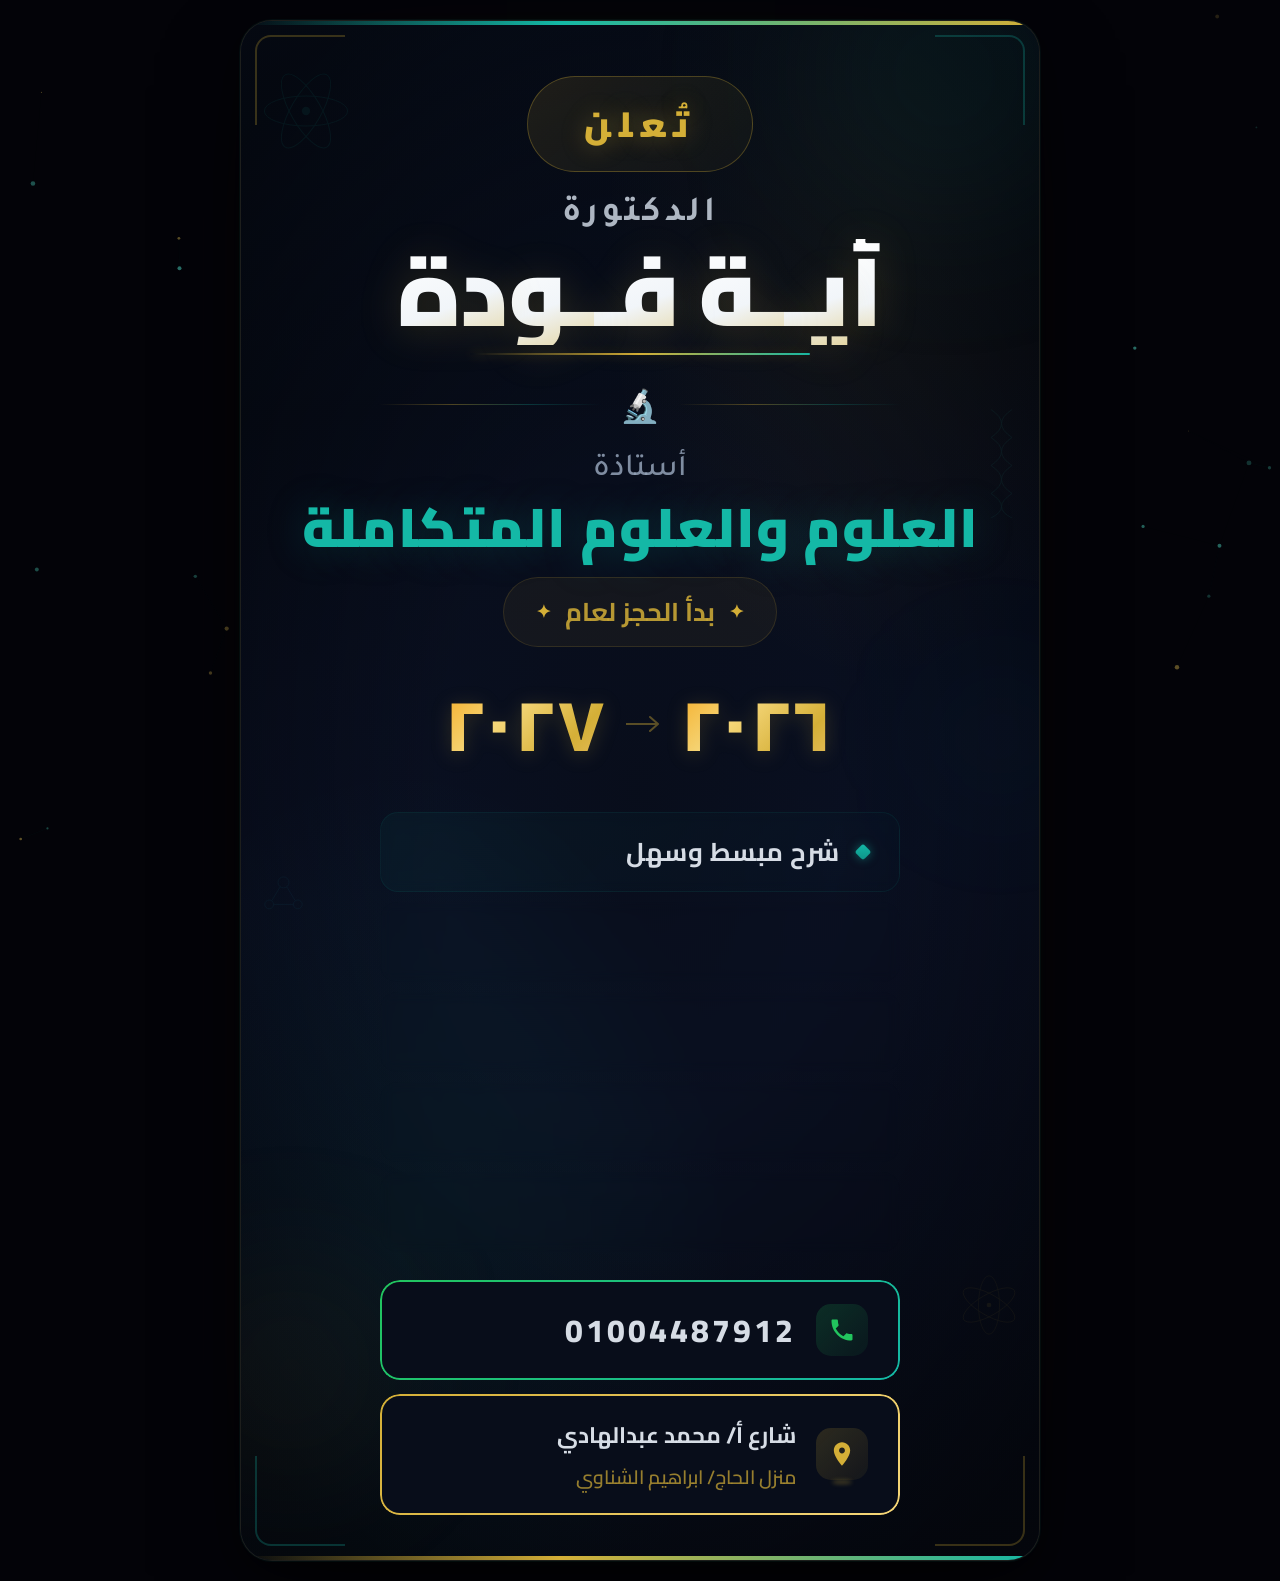
==== commit 66f4f51a: "v3: Cinematic UI/UX with particle system and 20+ animations" ====
--- a/poster-complete.html
+++ b/poster-complete.html
@@ -7,211 +7,260 @@
     <meta name="description" content="الدكتورة أية فودة - استاذة العلوم والعلوم المتكاملة">
     <link rel="preconnect" href="https://fonts.googleapis.com">
     <link rel="preconnect" href="https://fonts.gstatic.com" crossorigin>
-    <link href="https://fonts.googleapis.com/css2?family=Cairo:wght@400;600;700;800;900&family=Tajawal:wght@400;500;700;800;900&family=Amiri:wght@400;700&display=swap" rel="stylesheet">
+    <link href="https://fonts.googleapis.com/css2?family=Cairo:wght@400;600;700;800;900&family=Tajawal:wght@400;500;700;800;900&display=swap" rel="stylesheet">
     <style>
-/* ======================================================
-   DR. AYA FOUDA - PREMIUM PROFESSIONAL POSTER v2
-   Deep Navy + Gold + Teal | Ultra Premium Design
-   ====================================================== */
+/* ============================================================
+   DR. AYA FOUDA — ULTRA PREMIUM POSTER v3
+   Professional UI/UX with Cinematic Animations
+   ============================================================ */
 
 /* ---- Reset ---- */
 *, *::before, *::after { margin: 0; padding: 0; box-sizing: border-box; }
 
+:root {
+    --gold: #d4af37;
+    --gold-light: #f5d678;
+    --gold-dark: #b8941f;
+    --teal: #14b8a6;
+    --teal-light: #2dd4bf;
+    --teal-dark: #0d9488;
+    --cyan: #22d3ee;
+    --green: #22c55e;
+    --navy: #080d1a;
+    --navy-light: #0f172a;
+}
+
 body {
     font-family: 'Cairo', 'Tajawal', sans-serif;
-    background: #050510;
+    background: #030308;
     display: flex;
     justify-content: center;
     align-items: center;
     min-height: 100vh;
     padding: 20px;
     direction: rtl;
-}
-
-/* ======================================================
+    overflow-x: hidden;
+}
+
+/* ============================================================
+   PARTICLE CANVAS
+   ============================================================ */
+#particleCanvas {
+    position: fixed;
+    inset: 0;
+    z-index: 0;
+    pointer-events: none;
+}
+
+/* ============================================================
    POSTER CONTAINER
-   ====================================================== */
+   ============================================================ */
 .poster {
     position: relative;
-    width: 780px;
-    min-height: 1050px;
-    background: #080d1a;
-    border-radius: 28px;
+    z-index: 1;
+    width: 800px;
+    min-height: 1100px;
+    background: var(--navy);
+    border-radius: 32px;
     overflow: hidden;
     padding: 55px 50px 45px;
     display: flex;
     flex-direction: column;
-    border: 1px solid rgba(212, 175, 55, 0.12);
+    border: 1px solid rgba(212, 175, 55, 0.1);
     box-shadow:
-        0 0 0 1px rgba(20, 184, 166, 0.06),
-        0 4px 15px rgba(0,0,0,0.3),
-        0 30px 80px -20px rgba(0, 0, 0, 0.7),
-        0 0 120px -30px rgba(212, 175, 55, 0.08),
-        inset 0 1px 0 rgba(255,255,255,0.03);
-}
-
-/* ======================================================
-   BACKGROUND LAYERS
-   ====================================================== */
-.bg-layer {
+        0 0 0 1px rgba(20, 184, 166, 0.05),
+        0 8px 32px rgba(0,0,0,0.4),
+        0 40px 100px -25px rgba(0, 0, 0, 0.8),
+        0 0 150px -40px rgba(212, 175, 55, 0.06),
+        0 0 150px -40px rgba(20, 184, 166, 0.04);
+    animation: posterEntrance 1s cubic-bezier(0.16, 1, 0.3, 1) forwards;
+}
+
+@keyframes posterEntrance {
+    from { opacity: 0; transform: scale(0.92) translateY(30px); }
+    to { opacity: 1; transform: scale(1) translateY(0); }
+}
+
+/* ============================================================
+   BACKGROUND EFFECTS
+   ============================================================ */
+.bg-mesh {
     position: absolute;
     inset: 0;
     pointer-events: none;
-}
-
-.bg-gradient {
     background:
-        radial-gradient(ellipse 70% 50% at 15% 85%, rgba(20, 184, 166, 0.07) 0%, transparent 70%),
-        radial-gradient(ellipse 60% 40% at 85% 15%, rgba(212, 175, 55, 0.06) 0%, transparent 70%),
-        radial-gradient(ellipse 80% 60% at 50% 50%, rgba(15, 23, 42, 0.9) 0%, transparent 100%),
-        linear-gradient(170deg, #0a1225 0%, #070e1e 30%, #0d1530 60%, #080d1a 100%);
-}
-
-.bg-noise {
-    opacity: 0.025;
-    background-image: url("data:image/svg+xml,%3Csvg viewBox='0 0 256 256' xmlns='http://www.w3.org/2000/svg'%3E%3Cfilter id='n'%3E%3CfeTurbulence type='fractalNoise' baseFrequency='0.9' numOctaves='4' stitchTiles='stitch'/%3E%3C/filter%3E%3Crect width='100%25' height='100%25' filter='url(%23n)'/%3E%3C/svg%3E");
+        radial-gradient(ellipse 60% 45% at 20% 80%, rgba(20, 184, 166, 0.08) 0%, transparent 70%),
+        radial-gradient(ellipse 50% 40% at 80% 15%, rgba(212, 175, 55, 0.07) 0%, transparent 70%),
+        radial-gradient(ellipse 90% 70% at 50% 50%, rgba(8, 13, 26, 0.95) 0%, transparent 100%),
+        linear-gradient(175deg, #0a1428 0%, #070d1c 25%, #0d1530 55%, #080d1a 100%);
+    animation: meshShift 15s ease-in-out infinite alternate;
+}
+
+@keyframes meshShift {
+    0% { filter: hue-rotate(0deg) brightness(1); }
+    50% { filter: hue-rotate(8deg) brightness(1.05); }
+    100% { filter: hue-rotate(-5deg) brightness(0.97); }
 }
 
 .bg-vignette {
-    background: radial-gradient(ellipse 75% 65% at center, transparent 40%, rgba(0,0,0,0.5) 100%);
-}
-
-/* ======================================================
-   GLOW ORBS
-   ====================================================== */
-.glow {
-    position: absolute;
-    border-radius: 50%;
-    filter: blur(80px);
-    pointer-events: none;
-    animation: breathe 8s ease-in-out infinite alternate;
-}
-.glow-1 {
-    width: 280px; height: 280px;
-    top: -80px; right: -50px;
-    background: radial-gradient(circle, rgba(20, 184, 166, 0.18), transparent 70%);
-}
-.glow-2 {
-    width: 220px; height: 220px;
-    bottom: 80px; left: -60px;
-    background: radial-gradient(circle, rgba(212, 175, 55, 0.12), transparent 70%);
-    animation-delay: 3s;
-}
-.glow-3 {
-    width: 180px; height: 180px;
-    top: 45%; right: -70px;
-    background: radial-gradient(circle, rgba(56, 189, 248, 0.08), transparent 70%);
-    animation-delay: 5s;
-}
-.glow-4 {
-    width: 150px; height: 150px;
-    top: 20%; left: -40px;
-    background: radial-gradient(circle, rgba(212, 175, 55, 0.07), transparent 70%);
-    animation-delay: 7s;
-}
-@keyframes breathe {
-    0% { opacity: 0.5; transform: scale(0.85); }
-    100% { opacity: 1; transform: scale(1.15); }
-}
-
-/* ======================================================
-   GRID PATTERN
-   ====================================================== */
-.grid-pattern {
     position: absolute;
     inset: 0;
     pointer-events: none;
-    opacity: 0.02;
-    background-image:
-        linear-gradient(rgba(255,255,255,0.1) 1px, transparent 1px),
-        linear-gradient(90deg, rgba(255,255,255,0.1) 1px, transparent 1px);
-    background-size: 60px 60px;
-}
-
-/* ======================================================
-   SCIENCE DECORATIONS
-   ====================================================== */
-.sci-deco {
-    position: absolute;
+    background: radial-gradient(ellipse 70% 60% at center, transparent 35%, rgba(0,0,0,0.55) 100%);
+}
+
+/* ============================================================
+   GLOW ORBS — Ambient Breathing
+   ============================================================ */
+.orb {
+    position: absolute;
+    border-radius: 50%;
     pointer-events: none;
-    opacity: 0.08;
-}
-.sci-atom-1 {
-    width: 90px; height: 90px;
-    top: 50px; left: 20px;
-    color: rgba(20, 184, 166, 1);
-    animation: spinSlow 30s linear infinite;
-}
-.sci-atom-2 {
-    width: 65px; height: 65px;
-    bottom: 200px; right: 20px;
-    color: rgba(212, 175, 55, 0.9);
-    animation: spinSlow 25s linear infinite reverse;
-}
-.sci-helix {
-    width: 40px; height: 140px;
-    top: 22%; right: 22px;
-    color: rgba(20, 184, 166, 0.9);
-    animation: drift 12s ease-in-out infinite;
-}
-.sci-molecule {
-    width: 60px; height: 60px;
-    top: 50%; left: 18px;
-    color: rgba(56, 189, 248, 0.9);
-    animation: drift 10s ease-in-out infinite;
+    animation: orbFloat 10s ease-in-out infinite alternate;
+}
+.orb-1 {
+    width: 350px; height: 350px;
+    top: -120px; right: -80px;
+    background: radial-gradient(circle, rgba(20, 184, 166, 0.14), transparent 70%);
+    filter: blur(90px);
+}
+.orb-2 {
+    width: 280px; height: 280px;
+    bottom: 50px; left: -90px;
+    background: radial-gradient(circle, rgba(212, 175, 55, 0.1), transparent 70%);
+    filter: blur(80px);
     animation-delay: 4s;
 }
-@keyframes spinSlow { to { transform: rotate(360deg); } }
-@keyframes drift {
-    0%, 100% { transform: translateY(0); }
-    50% { transform: translateY(-12px); }
-}
-
-/* ======================================================
-   TOP / BOTTOM ACCENT BARS
-   ====================================================== */
+.orb-3 {
+    width: 200px; height: 200px;
+    top: 40%; right: -60px;
+    background: radial-gradient(circle, rgba(34, 211, 238, 0.06), transparent 70%);
+    filter: blur(70px);
+    animation-delay: 7s;
+}
+
+@keyframes orbFloat {
+    0% { opacity: 0.4; transform: scale(0.8) translate(0, 0); }
+    33% { opacity: 0.8; transform: scale(1.05) translate(10px, -10px); }
+    66% { opacity: 0.6; transform: scale(0.95) translate(-5px, 8px); }
+    100% { opacity: 1; transform: scale(1.15) translate(5px, -5px); }
+}
+
+/* ============================================================
+   FLOATING SCIENCE ICONS
+   ============================================================ */
+.float-icon {
+    position: absolute;
+    pointer-events: none;
+    opacity: 0.07;
+}
+.fi-1 {
+    width: 100px; height: 100px;
+    top: 40px; left: 15px;
+    color: var(--teal);
+    animation: spinFloat 28s linear infinite;
+}
+.fi-2 {
+    width: 70px; height: 70px;
+    bottom: 220px; right: 15px;
+    color: var(--gold);
+    animation: spinFloat 22s linear infinite reverse;
+}
+.fi-3 {
+    width: 35px; height: 130px;
+    top: 25%; right: 20px;
+    color: var(--teal-light);
+    animation: driftY 14s ease-in-out infinite;
+}
+.fi-4 {
+    width: 55px; height: 55px;
+    top: 55%; left: 15px;
+    color: var(--cyan);
+    animation: driftY 11s ease-in-out infinite;
+    animation-delay: 3s;
+}
+
+@keyframes spinFloat {
+    to { transform: rotate(360deg); }
+}
+@keyframes driftY {
+    0%, 100% { transform: translateY(0) rotate(0deg); }
+    50% { transform: translateY(-18px) rotate(5deg); }
+}
+
+/* ============================================================
+   ACCENT BARS — Animated Gradient
+   ============================================================ */
 .top-bar, .bottom-bar {
     position: absolute;
     left: 0; right: 0;
-    height: 5px;
+    height: 4px;
     pointer-events: none;
+    background-size: 200% 100%;
+    animation: barSlide 4s ease-in-out infinite alternate;
 }
 .top-bar {
     top: 0;
     background: linear-gradient(90deg,
-        transparent 5%,
-        rgba(20, 184, 166, 0.5) 25%,
-        rgba(212, 175, 55, 0.9) 50%,
-        rgba(20, 184, 166, 0.5) 75%,
-        transparent 95%);
+        transparent 0%, var(--teal) 20%, var(--gold) 50%, var(--teal) 80%, transparent 100%);
+    background-size: 200% 100%;
 }
 .bottom-bar {
     bottom: 0;
     background: linear-gradient(90deg,
-        transparent 5%,
-        rgba(212, 175, 55, 0.5) 25%,
-        rgba(20, 184, 166, 0.9) 50%,
-        rgba(212, 175, 55, 0.5) 75%,
-        transparent 95%);
-}
-
-/* ======================================================
-   CORNER FRAMES
-   ====================================================== */
-.frame {
-    position: absolute;
-    width: 100px;
-    height: 100px;
+        transparent 0%, var(--gold) 20%, var(--teal) 50%, var(--gold) 80%, transparent 100%);
+    background-size: 200% 100%;
+}
+@keyframes barSlide {
+    from { background-position: 0% 0; }
+    to { background-position: 100% 0; }
+}
+
+/* ============================================================
+   CORNER FRAMES — Animated Draw-in
+   ============================================================ */
+.corner {
+    position: absolute;
+    width: 90px;
+    height: 90px;
     pointer-events: none;
 }
-.frame-tl { top: 14px; left: 14px; border-top: 2px solid rgba(212, 175, 55, 0.2); border-left: 2px solid rgba(212, 175, 55, 0.2); border-radius: 14px 0 0 0; }
-.frame-tr { top: 14px; right: 14px; border-top: 2px solid rgba(20, 184, 166, 0.2); border-right: 2px solid rgba(20, 184, 166, 0.2); border-radius: 0 14px 0 0; }
-.frame-bl { bottom: 14px; left: 14px; border-bottom: 2px solid rgba(20, 184, 166, 0.2); border-left: 2px solid rgba(20, 184, 166, 0.2); border-radius: 0 0 0 14px; }
-.frame-br { bottom: 14px; right: 14px; border-bottom: 2px solid rgba(212, 175, 55, 0.2); border-right: 2px solid rgba(212, 175, 55, 0.2); border-radius: 0 0 14px 0; }
-
-/* ======================================================
-   CONTENT WRAPPER
-   ====================================================== */
+.c-tl {
+    top: 14px; left: 14px;
+    border-top: 2px solid rgba(212, 175, 55, 0.25);
+    border-left: 2px solid rgba(212, 175, 55, 0.25);
+    border-radius: 16px 0 0 0;
+    animation: cornerDraw 1.5s ease-out 0.3s both;
+}
+.c-tr {
+    top: 14px; right: 14px;
+    border-top: 2px solid rgba(20, 184, 166, 0.25);
+    border-right: 2px solid rgba(20, 184, 166, 0.25);
+    border-radius: 0 16px 0 0;
+    animation: cornerDraw 1.5s ease-out 0.5s both;
+}
+.c-bl {
+    bottom: 14px; left: 14px;
+    border-bottom: 2px solid rgba(20, 184, 166, 0.25);
+    border-left: 2px solid rgba(20, 184, 166, 0.25);
+    border-radius: 0 0 0 16px;
+    animation: cornerDraw 1.5s ease-out 0.7s both;
+}
+.c-br {
+    bottom: 14px; right: 14px;
+    border-bottom: 2px solid rgba(212, 175, 55, 0.25);
+    border-right: 2px solid rgba(212, 175, 55, 0.25);
+    border-radius: 0 0 16px 0;
+    animation: cornerDraw 1.5s ease-out 0.9s both;
+}
+@keyframes cornerDraw {
+    from { width: 0; height: 0; opacity: 0; }
+    to { width: 90px; height: 90px; opacity: 1; }
+}
+
+/* ============================================================
+   CONTENT LAYOUT
+   ============================================================ */
 .content {
     position: relative;
     z-index: 10;
@@ -219,511 +268,759 @@
     flex-direction: column;
     align-items: center;
     flex: 1;
-    gap: 6px;
-}
-
-/* ======================================================
+    gap: 4px;
+}
+
+/* ============================================================
+   ANIMATION BASE (Items animate in on scroll)
+   ============================================================ */
+.anim-item {
+    opacity: 0;
+    transform: translateY(35px);
+    filter: blur(6px);
+    transition: none;
+}
+.anim-item.visible {
+    animation: revealUp 0.9s cubic-bezier(0.16, 1, 0.3, 1) forwards;
+}
+@keyframes revealUp {
+    to {
+        opacity: 1;
+        transform: translateY(0);
+        filter: blur(0);
+    }
+}
+
+/* ============================================================
    ANNOUNCEMENT BADGE
-   ====================================================== */
-.announce-badge {
+   ============================================================ */
+.badge-wrap {
+    margin-bottom: 18px;
+}
+.badge {
     position: relative;
     display: inline-flex;
     align-items: center;
     justify-content: center;
-    padding: 12px 50px;
+    padding: 14px 56px;
     border-radius: 60px;
-    background: linear-gradient(135deg, rgba(212, 175, 55, 0.12), rgba(212, 175, 55, 0.04));
-    border: 1.5px solid rgba(212, 175, 55, 0.25);
-    margin-bottom: 16px;
+    background: linear-gradient(135deg, rgba(212, 175, 55, 0.12), rgba(212, 175, 55, 0.03));
+    border: 1.5px solid rgba(212, 175, 55, 0.3);
+    overflow: hidden;
     backdrop-filter: blur(12px);
 }
-.badge-glow {
-    position: absolute;
-    inset: -1px;
-    border-radius: inherit;
-    background: linear-gradient(135deg, rgba(212, 175, 55, 0.15), transparent, rgba(20, 184, 166, 0.1));
-    filter: blur(8px);
-    opacity: 0.6;
-    z-index: -1;
-}
-.badge-label {
+.badge span {
     font-family: 'Cairo', sans-serif;
+    font-size: 2.2rem;
+    font-weight: 900;
+    color: var(--gold);
+    letter-spacing: 8px;
+    text-shadow: 0 0 25px rgba(212, 175, 55, 0.4);
+    position: relative;
+    z-index: 2;
+}
+.badge-shimmer {
+    position: absolute;
+    top: 0; left: -100%;
+    width: 100%; height: 100%;
+    background: linear-gradient(90deg, transparent, rgba(212, 175, 55, 0.15), transparent);
+    animation: shimmerSlide 3s ease-in-out infinite;
+    z-index: 1;
+}
+@keyframes shimmerSlide {
+    0% { left: -100%; }
+    100% { left: 200%; }
+}
+
+/* ============================================================
+   NAME SECTION
+   ============================================================ */
+.name-block {
+    text-align: center;
+    margin-bottom: 4px;
+}
+.pre-name {
+    display: block;
+    font-family: 'Tajawal', sans-serif;
+    font-size: 2.2rem;
+    font-weight: 600;
+    color: rgba(203, 213, 225, 0.85);
+    letter-spacing: 4px;
+    margin-bottom: 2px;
+}
+
+.the-name {
+    display: flex;
+    align-items: center;
+    justify-content: center;
+    gap: 0;
+    line-height: 1.1;
+}
+
+.name-char {
+    display: inline-block;
+    font-family: 'Cairo', sans-serif;
+    font-size: 6rem;
+    font-weight: 900;
+    background: linear-gradient(160deg, #ffffff 0%, #f1f5f9 20%, #d4af37 50%, #f5d678 75%, #d4af37 100%);
+    background-size: 300% 300%;
+    -webkit-background-clip: text;
+    -webkit-text-fill-color: transparent;
+    background-clip: text;
+    animation: charReveal 0.7s cubic-bezier(0.16, 1, 0.3, 1) both,
+               nameShimmer 5s ease-in-out infinite;
+    filter: drop-shadow(0 4px 20px rgba(212, 175, 55, 0.2));
+    opacity: 0;
+    transform: translateY(30px) scale(0.7) rotateX(40deg);
+}
+
+.name-spacer {
+    display: inline-block;
+    width: 18px;
+}
+
+@keyframes charReveal {
+    to {
+        opacity: 1;
+        transform: translateY(0) scale(1) rotateX(0deg);
+    }
+}
+
+@keyframes nameShimmer {
+    0%, 100% { background-position: 0% 50%; }
+    50% { background-position: 100% 50%; }
+}
+
+.name-glow-line {
+    width: 70%;
+    height: 2px;
+    margin: 8px auto 0;
+    background: linear-gradient(90deg, transparent, var(--gold), var(--teal), var(--gold), transparent);
+    background-size: 200% 100%;
+    animation: glowLineSlide 3s ease-in-out infinite alternate;
+    border-radius: 2px;
+    box-shadow: 0 0 12px rgba(212, 175, 55, 0.3);
+}
+
+@keyframes glowLineSlide {
+    from { background-position: 0% 0; opacity: 0.5; }
+    to { background-position: 100% 0; opacity: 1; }
+}
+
+/* ============================================================
+   SEPARATOR
+   ============================================================ */
+.sep-wrap { width: 75%; margin: 12px 0; }
+.sep {
+    display: flex;
+    align-items: center;
+    justify-content: center;
+    gap: 18px;
+}
+.sep-line {
+    flex: 1;
+    height: 1px;
+    background: linear-gradient(90deg, transparent, rgba(212, 175, 55, 0.35), rgba(20, 184, 166, 0.25), transparent);
+    transform: scaleX(0);
+    animation: lineGrow 1.2s ease-out 1s both;
+}
+.sep-line-r { transform-origin: left; }
+.sep-line-l { transform-origin: right; }
+
+.visible .sep-line { animation: lineGrow 1.2s ease-out 0.3s both; }
+
+@keyframes lineGrow {
+    to { transform: scaleX(1); }
+}
+
+.sep-icon {
     font-size: 2rem;
-    font-weight: 800;
-    color: #d4af37;
-    letter-spacing: 6px;
-    text-shadow: 0 0 20px rgba(212, 175, 55, 0.3);
-}
-
-/* ======================================================
-   NAME SECTION
-   ====================================================== */
-.name-section {
+    animation: floatBounce 3s ease-in-out infinite;
+}
+@keyframes floatBounce {
+    0%, 100% { transform: translateY(0) scale(1); }
+    50% { transform: translateY(-6px) scale(1.1); }
+}
+
+/* ============================================================
+   SUBJECT
+   ============================================================ */
+.subject-block {
     text-align: center;
-    margin-bottom: 8px;
-}
-.pre-title {
+    margin-bottom: 12px;
+}
+.subj-label {
     display: block;
     font-family: 'Tajawal', sans-serif;
     font-size: 2rem;
-    font-weight: 600;
-    color: rgba(203, 213, 225, 0.85);
-    letter-spacing: 3px;
-    margin-bottom: 2px;
-}
-.doctor-name {
-    font-family: 'Cairo', sans-serif;
-    font-size: 5.5rem;
-    font-weight: 900;
-    line-height: 1.1;
-    background: linear-gradient(160deg, #ffffff 0%, #f1f5f9 25%, #d4af37 55%, #f5d678 80%, #d4af37 100%);
-    background-size: 200% 200%;
-    -webkit-background-clip: text;
-    -webkit-text-fill-color: transparent;
-    background-clip: text;
-    animation: shimmer 6s ease-in-out infinite;
-    filter: drop-shadow(0 4px 15px rgba(212, 175, 55, 0.15));
-}
-@keyframes shimmer {
-    0%, 100% { background-position: 0% 50%; }
-    50% { background-position: 100% 50%; }
-}
-
-/* ======================================================
-   SEPARATOR
-   ====================================================== */
-.separator {
-    display: flex;
-    align-items: center;
-    justify-content: center;
-    gap: 20px;
-    width: 80%;
-    margin: 14px 0;
-}
-.sep-line {
-    flex: 1;
-    height: 1px;
-    background: linear-gradient(90deg, transparent, rgba(212, 175, 55, 0.4), rgba(20, 184, 166, 0.3), transparent);
-}
-.sep-diamond {
-    color: #14b8a6;
-    opacity: 0.7;
-    animation: pulseIcon 4s ease-in-out infinite;
-}
-@keyframes pulseIcon {
-    0%, 100% { transform: scale(1); opacity: 0.6; }
-    50% { transform: scale(1.15); opacity: 1; }
-}
-
-/* ======================================================
-   SUBJECT SECTION
-   ====================================================== */
-.subject-section {
-    text-align: center;
-    margin-bottom: 14px;
-}
-.subject-label {
-    display: block;
-    font-family: 'Tajawal', sans-serif;
-    font-size: 1.8rem;
     font-weight: 500;
     color: rgba(148, 163, 184, 0.85);
     margin-bottom: 4px;
 }
-.subject-name {
+.subj-name {
     font-family: 'Cairo', sans-serif;
-    font-size: 3.2rem;
-    font-weight: 800;
-    color: #14b8a6;
+    font-size: 3.4rem;
+    font-weight: 900;
     line-height: 1.25;
-    text-shadow: 0 0 40px rgba(20, 184, 166, 0.2), 0 0 80px rgba(20, 184, 166, 0.08);
+    color: var(--teal);
+    text-shadow:
+        0 0 40px rgba(20, 184, 166, 0.25),
+        0 0 80px rgba(20, 184, 166, 0.08);
     letter-spacing: 1px;
-}
-
-/* ======================================================
+    animation: textGlow 4s ease-in-out infinite alternate;
+}
+@keyframes textGlow {
+    from { text-shadow: 0 0 30px rgba(20, 184, 166, 0.15), 0 0 60px rgba(20, 184, 166, 0.05); }
+    to { text-shadow: 0 0 50px rgba(20, 184, 166, 0.3), 0 0 100px rgba(20, 184, 166, 0.1); }
+}
+
+/* ============================================================
    BOOKING SECTION
-   ====================================================== */
-.booking-section {
+   ============================================================ */
+.booking-block {
     text-align: center;
-    margin-bottom: 18px;
-}
-.booking-label {
+    margin-bottom: 16px;
+}
+.book-label {
     display: inline-flex;
     align-items: center;
-    gap: 12px;
-    padding: 8px 28px;
+    gap: 14px;
+    padding: 10px 32px;
     border-radius: 40px;
     background: rgba(212, 175, 55, 0.06);
     border: 1px solid rgba(212, 175, 55, 0.15);
     font-family: 'Cairo', sans-serif;
-    font-size: 1.5rem;
+    font-size: 1.6rem;
     font-weight: 700;
     color: rgba(212, 175, 55, 0.85);
     margin-bottom: 10px;
 }
-.sparkle {
-    font-size: 1rem;
-    color: #d4af37;
-    animation: twinkle 2.5s ease-in-out infinite;
-}
-@keyframes twinkle {
-    0%, 100% { opacity: 0.4; transform: scale(0.8) rotate(0deg); }
-    50% { opacity: 1; transform: scale(1.4) rotate(180deg); }
-}
-.year-row {
+.star {
+    font-size: 1.1rem;
+    color: var(--gold);
+}
+.star-r { animation: starTwinkle 2.5s ease-in-out infinite; }
+.star-l { animation: starTwinkle 2.5s ease-in-out infinite 1.25s; }
+@keyframes starTwinkle {
+    0%, 100% { opacity: 0.3; transform: scale(0.7) rotate(0deg); }
+    50% { opacity: 1; transform: scale(1.5) rotate(180deg); }
+}
+
+.years {
     display: flex;
     align-items: center;
     justify-content: center;
-    gap: 20px;
-}
-.year-num {
+    gap: 18px;
+}
+.yr {
     font-family: 'Cairo', sans-serif;
-    font-size: 4rem;
+    font-size: 4.5rem;
     font-weight: 900;
-    background: linear-gradient(135deg, #f59e0b, #f5d678, #d4af37);
+    background: linear-gradient(135deg, #f59e0b 0%, #f5d678 40%, #d4af37 70%, #f0c674 100%);
     -webkit-background-clip: text;
     -webkit-text-fill-color: transparent;
     background-clip: text;
     letter-spacing: 3px;
-    filter: drop-shadow(0 2px 8px rgba(212, 175, 55, 0.15));
-}
-.year-dash {
-    color: rgba(212, 175, 55, 0.35);
-    font-size: 2.2rem;
-}
-
-/* ======================================================
-   FEATURES
-   ====================================================== */
-.features {
+    filter: drop-shadow(0 3px 10px rgba(212, 175, 55, 0.2));
+}
+.yr-arrow {
+    color: rgba(212, 175, 55, 0.4);
+    display: flex;
+    align-items: center;
+    animation: arrowPulse 2s ease-in-out infinite;
+}
+@keyframes arrowPulse {
+    0%, 100% { transform: translateX(0); opacity: 0.4; }
+    50% { transform: translateX(-6px); opacity: 0.8; }
+}
+
+/* ============================================================
+   FEATURES — With Pulsing Markers
+   ============================================================ */
+.features-grid {
     width: 100%;
-    max-width: 500px;
+    max-width: 520px;
     display: flex;
     flex-direction: column;
     gap: 10px;
-    margin-bottom: 26px;
+    margin-bottom: 24px;
 }
 .feat {
     display: flex;
     align-items: center;
-    gap: 16px;
-    padding: 14px 28px;
-    border-radius: 16px;
-    background: linear-gradient(135deg, rgba(20, 184, 166, 0.06), rgba(20, 184, 166, 0.015));
-    border: 1px solid rgba(20, 184, 166, 0.1);
-    transition: all 0.35s cubic-bezier(0.4, 0, 0.2, 1);
-    backdrop-filter: blur(6px);
-}
-.feat:hover {
-    background: linear-gradient(135deg, rgba(20, 184, 166, 0.14), rgba(20, 184, 166, 0.04));
-    border-color: rgba(20, 184, 166, 0.3);
-    transform: translateX(-6px);
-    box-shadow: 0 6px 25px -5px rgba(20, 184, 166, 0.15);
-}
-.feat-dot {
-    width: 10px;
-    height: 10px;
-    border-radius: 3px;
-    background: linear-gradient(135deg, #14b8a6, #0d9488);
-    flex-shrink: 0;
-    transform: rotate(45deg);
-    box-shadow: 0 0 8px rgba(20, 184, 166, 0.4);
-}
-.feat-txt {
+    gap: 18px;
+    padding: 15px 30px;
+    border-radius: 18px;
+    background: linear-gradient(135deg, rgba(20, 184, 166, 0.05), rgba(20, 184, 166, 0.01));
+    border: 1px solid rgba(20, 184, 166, 0.08);
     font-family: 'Cairo', sans-serif;
-    font-size: 1.5rem;
+    font-size: 1.6rem;
     font-weight: 700;
     color: rgba(226, 232, 240, 0.95);
     letter-spacing: 0.5px;
-}
-
-/* ======================================================
-   CONTACT AREA
-   ====================================================== */
-.contact-area {
+    transition: all 0.4s cubic-bezier(0.4, 0, 0.2, 1);
+    backdrop-filter: blur(6px);
+    cursor: default;
+}
+.feat:hover {
+    background: linear-gradient(135deg, rgba(20, 184, 166, 0.14), rgba(20, 184, 166, 0.03));
+    border-color: rgba(20, 184, 166, 0.3);
+    transform: translateX(-8px) scale(1.02);
+    box-shadow: 0 8px 30px -6px rgba(20, 184, 166, 0.18);
+}
+
+.feat-marker {
+    position: relative;
+    width: 12px;
+    height: 12px;
+    flex-shrink: 0;
+}
+.feat-marker::before {
+    content: '';
+    position: absolute;
+    inset: 0;
+    border-radius: 3px;
+    background: linear-gradient(135deg, var(--teal), var(--teal-dark));
+    transform: rotate(45deg);
+    box-shadow: 0 0 10px rgba(20, 184, 166, 0.5);
+}
+.feat-pulse {
+    position: absolute;
+    inset: -4px;
+    border-radius: 4px;
+    border: 1px solid var(--teal);
+    transform: rotate(45deg);
+    animation: markerPulse 2.5s ease-out infinite;
+    opacity: 0;
+}
+@keyframes markerPulse {
+    0% { transform: rotate(45deg) scale(1); opacity: 0.6; }
+    100% { transform: rotate(45deg) scale(2); opacity: 0; }
+}
+
+/* ============================================================
+   CONTACT CARDS — Animated Gradient Border
+   ============================================================ */
+.contact-zone {
     width: 100%;
-    max-width: 500px;
+    max-width: 520px;
     display: flex;
     flex-direction: column;
     gap: 14px;
     margin-top: auto;
 }
-.contact-card {
+.ccard {
+    position: relative;
+    border-radius: 20px;
+    padding: 2px;
+    transition: transform 0.4s ease, box-shadow 0.4s ease;
+}
+.ccard:hover {
+    transform: translateY(-3px);
+}
+
+/* Animated gradient border */
+.ccard-border {
+    position: absolute;
+    inset: 0;
+    border-radius: 20px;
+    padding: 2px;
+    background-size: 300% 300%;
+    animation: borderRotate 5s linear infinite;
+    -webkit-mask: linear-gradient(#fff 0 0) content-box, linear-gradient(#fff 0 0);
+    -webkit-mask-composite: xor;
+    mask-composite: exclude;
+}
+.phone-ccard .ccard-border {
+    background: linear-gradient(135deg, var(--green), var(--teal), var(--green), var(--teal));
+    background-size: 300% 300%;
+}
+.loc-ccard .ccard-border {
+    background: linear-gradient(135deg, var(--gold), var(--gold-light), var(--gold), var(--gold-light));
+    background-size: 300% 300%;
+}
+.phone-ccard:hover {
+    box-shadow: 0 8px 30px -5px rgba(34, 197, 94, 0.15);
+}
+.loc-ccard:hover {
+    box-shadow: 0 8px 30px -5px rgba(212, 175, 55, 0.15);
+}
+
+@keyframes borderRotate {
+    0% { background-position: 0% 0%; }
+    50% { background-position: 100% 100%; }
+    100% { background-position: 0% 0%; }
+}
+
+.ccard-inner {
     display: flex;
     align-items: center;
-    gap: 18px;
-    padding: 16px 28px;
+    gap: 20px;
+    padding: 18px 30px;
     border-radius: 18px;
-    transition: all 0.3s ease;
-}
-.phone-card {
-    background: linear-gradient(135deg, rgba(34, 197, 94, 0.1), rgba(34, 197, 94, 0.025));
-    border: 1px solid rgba(34, 197, 94, 0.18);
-}
-.phone-card:hover {
-    background: linear-gradient(135deg, rgba(34, 197, 94, 0.16), rgba(34, 197, 94, 0.04));
-    border-color: rgba(34, 197, 94, 0.35);
-    box-shadow: 0 6px 25px -5px rgba(34, 197, 94, 0.12);
-}
-.loc-card {
-    background: linear-gradient(135deg, rgba(212, 175, 55, 0.08), rgba(212, 175, 55, 0.02));
-    border: 1px solid rgba(212, 175, 55, 0.15);
-}
-.loc-card:hover {
-    background: linear-gradient(135deg, rgba(212, 175, 55, 0.12), rgba(212, 175, 55, 0.04));
-    border-color: rgba(212, 175, 55, 0.3);
-    box-shadow: 0 6px 25px -5px rgba(212, 175, 55, 0.12);
-}
-
-/* Contact Icons */
-.c-icon-box {
-    width: 48px;
-    height: 48px;
-    border-radius: 14px;
+    background: var(--navy);
+}
+
+.ccard-icon {
+    position: relative;
+    width: 52px;
+    height: 52px;
+    border-radius: 15px;
     display: flex;
     align-items: center;
     justify-content: center;
     flex-shrink: 0;
 }
-.green-icon {
-    background: linear-gradient(135deg, rgba(34, 197, 94, 0.2), rgba(34, 197, 94, 0.08));
-    color: #22c55e;
-}
-.gold-icon {
-    background: linear-gradient(135deg, rgba(212, 175, 55, 0.2), rgba(212, 175, 55, 0.08));
-    color: #d4af37;
-}
-
-/* Contact Text */
-.c-text {
+.green-ci {
+    background: linear-gradient(135deg, rgba(34, 197, 94, 0.18), rgba(34, 197, 94, 0.06));
+    color: var(--green);
+}
+.gold-ci {
+    background: linear-gradient(135deg, rgba(212, 175, 55, 0.18), rgba(212, 175, 55, 0.06));
+    color: var(--gold);
+}
+
+/* Phone ring pulse */
+.ring-pulse {
+    position: absolute;
+    inset: 0;
+    border-radius: 15px;
+    border: 2px solid var(--green);
+    animation: ringPulse 2s ease-out infinite;
+    opacity: 0;
+}
+@keyframes ringPulse {
+    0% { transform: scale(1); opacity: 0.5; }
+    100% { transform: scale(1.5); opacity: 0; }
+}
+
+/* Location pin bounce */
+.pin-bounce {
+    position: absolute;
+    bottom: -4px;
+    left: 50%;
+    transform: translateX(-50%);
+    width: 20px;
+    height: 4px;
+    border-radius: 50%;
+    background: rgba(212, 175, 55, 0.3);
+    filter: blur(2px);
+    animation: pinShadow 2s ease-in-out infinite;
+}
+@keyframes pinShadow {
+    0%, 100% { transform: translateX(-50%) scale(1); opacity: 0.3; }
+    50% { transform: translateX(-50%) scale(0.6); opacity: 0.6; }
+}
+
+/* Contact texts */
+.phone-text {
     font-family: 'Cairo', sans-serif;
+    font-size: 2rem;
+    font-weight: 800;
     color: rgba(226, 232, 240, 0.95);
-}
-.phone-num {
-    font-size: 1.8rem;
-    font-weight: 800;
     letter-spacing: 3px;
     direction: ltr;
     unicode-bidi: bidi-override;
 }
-.loc-text {
+.loc-lines {
     display: flex;
     flex-direction: column;
-    gap: 2px;
-    font-size: 1.3rem;
+    gap: 3px;
+}
+.loc-main {
+    font-family: 'Cairo', sans-serif;
+    font-size: 1.4rem;
     font-weight: 700;
-    line-height: 1.5;
+    color: rgba(226, 232, 240, 0.95);
 }
 .loc-sub {
-    font-size: 1.15rem;
+    font-family: 'Cairo', sans-serif;
+    font-size: 1.2rem;
     font-weight: 600;
     color: rgba(212, 175, 55, 0.7);
 }
 
-/* ======================================================
+/* ============================================================
    RESPONSIVE
-   ====================================================== */
-@media (max-width: 820px) {
+   ============================================================ */
+@media (max-width: 850px) {
     .poster {
         width: 100%;
-        max-width: 600px;
-        min-height: 850px;
+        max-width: 620px;
+        min-height: 900px;
         padding: 40px 28px 35px;
     }
-    .doctor-name { font-size: 4rem; }
-    .subject-name { font-size: 2.4rem; }
-    .year-num { font-size: 3rem; }
-    .badge-label { font-size: 1.6rem; }
-    .pre-title { font-size: 1.6rem; }
-    .subject-label { font-size: 1.4rem; }
-    .booking-label { font-size: 1.2rem; }
-    .feat-txt { font-size: 1.25rem; }
-    .phone-num { font-size: 1.5rem; }
-    .loc-text { font-size: 1.1rem; }
-    .features, .contact-area { max-width: 100%; }
-    .sci-deco { display: none; }
+    .name-char { font-size: 4.5rem; }
+    .subj-name { font-size: 2.6rem; }
+    .yr { font-size: 3.5rem; }
+    .badge span { font-size: 1.8rem; }
+    .pre-name { font-size: 1.8rem; }
+    .subj-label { font-size: 1.6rem; }
+    .book-label { font-size: 1.3rem; }
+    .feat { font-size: 1.35rem; padding: 12px 22px; }
+    .phone-text { font-size: 1.6rem; }
+    .loc-main { font-size: 1.2rem; }
+    .features-grid, .contact-zone { max-width: 100%; }
+    .float-icon { display: none; }
 }
 
 @media (max-width: 440px) {
     body { padding: 8px; }
     .poster {
-        padding: 28px 16px 25px;
-        border-radius: 18px;
-        min-height: 700px;
+        padding: 24px 14px 20px;
+        border-radius: 20px;
+        min-height: 720px;
     }
-    .doctor-name { font-size: 3rem; }
-    .subject-name { font-size: 1.8rem; }
-    .year-num { font-size: 2.4rem; }
-    .feat { padding: 10px 16px; }
-    .contact-card { padding: 12px 16px; }
-    .frame { display: none; }
+    .name-char { font-size: 3.2rem; }
+    .subj-name { font-size: 2rem; }
+    .yr { font-size: 2.6rem; }
+    .feat { padding: 10px 14px; font-size: 1.15rem; }
+    .ccard-inner { padding: 14px 16px; gap: 14px; }
+    .corner { display: none; }
 }
 
 </style>
 </head>
 <body>
+    <!-- Particle Canvas Background -->
+    <canvas id="particleCanvas"></canvas>
+
     <div class="poster" id="poster">
-        <!-- Layered Background Effects -->
-        <div class="bg-layer bg-gradient"></div>
-        <div class="bg-layer bg-noise"></div>
-        <div class="bg-layer bg-vignette"></div>
-
-        <!-- Ambient Glow Orbs -->
-        <div class="glow glow-1"></div>
-        <div class="glow glow-2"></div>
-        <div class="glow glow-3"></div>
-        <div class="glow glow-4"></div>
-
-        <!-- Geometric Grid Pattern -->
-        <div class="grid-pattern"></div>
-
-        <!-- Floating Science Decorations -->
-        <div class="sci-deco sci-atom-1">
-            <svg viewBox="0 0 120 120" fill="none" stroke="currentColor" stroke-width="1">
-                <ellipse cx="60" cy="60" rx="55" ry="20" transform="rotate(0 60 60)"/>
-                <ellipse cx="60" cy="60" rx="55" ry="20" transform="rotate(60 60 60)"/>
-                <ellipse cx="60" cy="60" rx="55" ry="20" transform="rotate(-60 60 60)"/>
-                <circle cx="60" cy="60" r="6" fill="currentColor" stroke="none"/>
+        <!-- Animated Background Layers -->
+        <div class="bg-mesh"></div>
+        <div class="bg-vignette"></div>
+
+        <!-- Animated Glow Orbs -->
+        <div class="orb orb-1"></div>
+        <div class="orb orb-2"></div>
+        <div class="orb orb-3"></div>
+
+        <!-- Floating Science Icons -->
+        <div class="float-icon fi-1">
+            <svg viewBox="0 0 120 120" fill="none" stroke="currentColor" stroke-width="1.2">
+                <ellipse cx="60" cy="60" rx="50" ry="18" transform="rotate(0 60 60)"/><ellipse cx="60" cy="60" rx="50" ry="18" transform="rotate(60 60 60)"/><ellipse cx="60" cy="60" rx="50" ry="18" transform="rotate(-60 60 60)"/><circle cx="60" cy="60" r="5" fill="currentColor" stroke="none"/>
             </svg>
         </div>
-        <div class="sci-deco sci-atom-2">
-            <svg viewBox="0 0 120 120" fill="none" stroke="currentColor" stroke-width="1">
-                <ellipse cx="60" cy="60" rx="55" ry="20" transform="rotate(30 60 60)"/>
-                <ellipse cx="60" cy="60" rx="55" ry="20" transform="rotate(90 60 60)"/>
-                <ellipse cx="60" cy="60" rx="55" ry="20" transform="rotate(-30 60 60)"/>
-                <circle cx="60" cy="60" r="5" fill="currentColor" stroke="none"/>
+        <div class="float-icon fi-2">
+            <svg viewBox="0 0 120 120" fill="none" stroke="currentColor" stroke-width="1.2">
+                <ellipse cx="60" cy="60" rx="50" ry="18" transform="rotate(30 60 60)"/><ellipse cx="60" cy="60" rx="50" ry="18" transform="rotate(90 60 60)"/><ellipse cx="60" cy="60" rx="50" ry="18" transform="rotate(-30 60 60)"/><circle cx="60" cy="60" r="4" fill="currentColor" stroke="none"/>
             </svg>
         </div>
-        <div class="sci-deco sci-helix">
+        <div class="float-icon fi-3">
             <svg viewBox="0 0 50 160" fill="none" stroke="currentColor" stroke-width="1.2">
                 <path d="M10,5 Q40,25 10,45 Q40,65 10,85 Q40,105 10,125 Q40,145 10,160"/>
                 <path d="M40,5 Q10,25 40,45 Q10,65 40,85 Q10,105 40,125 Q10,145 40,160"/>
-                <line x1="16" y1="15" x2="34" y2="15" opacity="0.4"/>
-                <line x1="16" y1="35" x2="34" y2="35" opacity="0.4"/>
-                <line x1="16" y1="55" x2="34" y2="55" opacity="0.4"/>
-                <line x1="16" y1="75" x2="34" y2="75" opacity="0.4"/>
-                <line x1="16" y1="95" x2="34" y2="95" opacity="0.4"/>
-                <line x1="16" y1="115" x2="34" y2="115" opacity="0.4"/>
-                <line x1="16" y1="135" x2="34" y2="135" opacity="0.4"/>
-                <line x1="16" y1="155" x2="34" y2="155" opacity="0.4"/>
             </svg>
         </div>
-        <div class="sci-deco sci-molecule">
+        <div class="float-icon fi-4">
             <svg viewBox="0 0 100 100" fill="none" stroke="currentColor" stroke-width="1.2">
-                <circle cx="50" cy="30" r="10"/>
-                <circle cx="25" cy="70" r="8"/>
-                <circle cx="75" cy="70" r="8"/>
-                <line x1="44" y1="38" x2="30" y2="63"/>
-                <line x1="56" y1="38" x2="70" y2="63"/>
-                <line x1="33" y1="70" x2="67" y2="70"/>
+                <circle cx="50" cy="28" r="10"/><circle cx="24" cy="68" r="8"/><circle cx="76" cy="68" r="8"/>
+                <line x1="44" y1="36" x2="29" y2="61"/><line x1="56" y1="36" x2="71" y2="61"/><line x1="32" y1="68" x2="68" y2="68"/>
             </svg>
         </div>
 
-        <!-- Top Accent Bar -->
+        <!-- Top Accent Bar (animated) -->
         <div class="top-bar"></div>
         <div class="bottom-bar"></div>
 
-        <!-- Corner Frames -->
-        <div class="frame frame-tl"></div>
-        <div class="frame frame-tr"></div>
-        <div class="frame frame-bl"></div>
-        <div class="frame frame-br"></div>
-
-        <!-- ============ CONTENT ============ -->
+        <!-- Animated Corner Frames -->
+        <div class="corner c-tl"></div>
+        <div class="corner c-tr"></div>
+        <div class="corner c-bl"></div>
+        <div class="corner c-br"></div>
+
+        <!-- ========== CONTENT ========== -->
         <div class="content">
 
             <!-- Announcement Badge -->
-            <div class="announce-badge">
-                <div class="badge-glow"></div>
-                <span class="badge-label">تُعلن</span>
-            </div>
-
-            <!-- Name Section -->
-            <div class="name-section">
-                <span class="pre-title">الدكتورة</span>
-                <h1 class="doctor-name">أيــة فــودة</h1>
-            </div>
-
-            <!-- Elegant Separator -->
-            <div class="separator">
-                <div class="sep-line"></div>
-                <div class="sep-diamond">
-                    <svg viewBox="0 0 24 24" width="28" height="28" fill="none" stroke="currentColor" stroke-width="1.5">
-                        <path d="M12 2C8.13 2 5 5.13 5 9c0 1.74.5 3.37 1.41 4.84.95 1.54 2.2 2.86 3.16 4.4.47.75.81 1.45 1.17 2.26.1.24.34.5.26.5s.16-.26.26-.5c.36-.81.7-1.51 1.17-2.26.96-1.54 2.21-2.86 3.16-4.4C16.5 12.37 17 10.74 17 9c0-3.87-3.13-7-7-7z"/>
-                        <circle cx="12" cy="9" r="2.5"/>
-                    </svg>
-                </div>
-                <div class="sep-line"></div>
-            </div>
-
-            <!-- Subject Section -->
-            <div class="subject-section">
-                <span class="subject-label">أستاذة</span>
-                <h2 class="subject-name">العلوم و العلوم المتكاملة</h2>
-            </div>
-
-            <!-- Year / Booking Section -->
-            <div class="booking-section">
-                <div class="booking-label">
-                    <span class="sparkle">✦</span>
-                    بدأ الحجز لعام
-                    <span class="sparkle">✦</span>
-                </div>
-                <div class="year-row">
-                    <span class="year-num">٢٠٢٦</span>
-                    <span class="year-dash">⟶</span>
-                    <span class="year-num">٢٠٢٧</span>
+            <div class="anim-item badge-wrap" data-delay="0">
+                <div class="badge">
+                    <div class="badge-shimmer"></div>
+                    <span>تُعلن</span>
                 </div>
             </div>
 
-            <!-- Features -->
-            <div class="features">
-                <div class="feat">
-                    <span class="feat-dot"></span>
-                    <span class="feat-txt">شرح مبسط وسهل</span>
-                </div>
-                <div class="feat">
-                    <span class="feat-dot"></span>
-                    <span class="feat-txt">تأسيس وتقوية</span>
-                </div>
-                <div class="feat">
-                    <span class="feat-dot"></span>
-                    <span class="feat-txt">امتحانات دورية</span>
-                </div>
-                <div class="feat">
-                    <span class="feat-dot"></span>
-                    <span class="feat-txt">مراجعات مستمرة</span>
-                </div>
-                <div class="feat">
-                    <span class="feat-dot"></span>
-                    <span class="feat-txt">متابعة مع ولي الأمر</span>
+            <!-- Doctor Name -->
+            <div class="anim-item name-block" data-delay="1">
+                <span class="pre-name">الدكتورة</span>
+                <h1 class="the-name">
+                    <span class="name-char" style="--i:0">أ</span><span class="name-char" style="--i:1">يـ</span><span class="name-char" style="--i:2">ـة</span><span class="name-spacer"></span><span class="name-char" style="--i:3">فـ</span><span class="name-char" style="--i:4">ـو</span><span class="name-char" style="--i:5">دة</span>
+                </h1>
+                <div class="name-glow-line"></div>
+            </div>
+
+            <!-- Animated Separator -->
+            <div class="anim-item sep-wrap" data-delay="2">
+                <div class="sep">
+                    <div class="sep-line sep-line-r"></div>
+                    <div class="sep-icon">🔬</div>
+                    <div class="sep-line sep-line-l"></div>
                 </div>
             </div>
 
-            <!-- Contact Area -->
-            <div class="contact-area">
-                <div class="contact-card phone-card">
-                    <div class="c-icon-box green-icon">
-                        <svg viewBox="0 0 24 24" width="26" height="26" fill="currentColor">
-                            <path d="M6.62 10.79c1.44 2.83 3.76 5.14 6.59 6.59l2.2-2.2c.27-.27.67-.36 1.02-.24 1.12.37 2.33.57 3.57.57.55 0 1 .45 1 1V20c0 .55-.45 1-1 1-9.39 0-17-7.61-17-17 0-.55.45-1 1-1h3.5c.55 0 1 .45 1 1 0 1.25.2 2.45.57 3.57.11.35.03.74-.25 1.02l-2.2 2.2z"/>
+            <!-- Subject -->
+            <div class="anim-item subject-block" data-delay="3">
+                <span class="subj-label">أستاذة</span>
+                <h2 class="subj-name">العلوم والعلوم المتكاملة</h2>
+            </div>
+
+            <!-- Booking -->
+            <div class="anim-item booking-block" data-delay="4">
+                <div class="book-label">
+                    <span class="star star-r">✦</span>
+                    <span>بدأ الحجز لعام</span>
+                    <span class="star star-l">✦</span>
+                </div>
+                <div class="years">
+                    <span class="yr" data-num="٢٠٢٦">٢٠٢٦</span>
+                    <span class="yr-arrow">
+                        <svg width="36" height="20" viewBox="0 0 36 20" fill="none">
+                            <path d="M0 10H32M32 10L24 3M32 10L24 17" stroke="currentColor" stroke-width="2" stroke-linecap="round" stroke-linejoin="round"/>
                         </svg>
+                    </span>
+                    <span class="yr" data-num="٢٠٢٧">٢٠٢٧</span>
+                </div>
+            </div>
+
+            <!-- Features -->
+            <div class="features-grid">
+                <div class="anim-item feat" data-delay="5">
+                    <div class="feat-marker"><div class="feat-pulse"></div></div>
+                    <span>شرح مبسط وسهل</span>
+                </div>
+                <div class="anim-item feat" data-delay="5.5">
+                    <div class="feat-marker"><div class="feat-pulse"></div></div>
+                    <span>تأسيس وتقوية</span>
+                </div>
+                <div class="anim-item feat" data-delay="6">
+                    <div class="feat-marker"><div class="feat-pulse"></div></div>
+                    <span>امتحانات دورية</span>
+                </div>
+                <div class="anim-item feat" data-delay="6.5">
+                    <div class="feat-marker"><div class="feat-pulse"></div></div>
+                    <span>مراجعات مستمرة</span>
+                </div>
+                <div class="anim-item feat" data-delay="7">
+                    <div class="feat-marker"><div class="feat-pulse"></div></div>
+                    <span>متابعة مع ولي الأمر</span>
+                </div>
+            </div>
+
+            <!-- Contact -->
+            <div class="contact-zone">
+                <div class="anim-item ccard phone-ccard" data-delay="8">
+                    <div class="ccard-border"></div>
+                    <div class="ccard-inner">
+                        <div class="ccard-icon green-ci">
+                            <svg viewBox="0 0 24 24" width="28" height="28" fill="currentColor">
+                                <path d="M6.62 10.79c1.44 2.83 3.76 5.14 6.59 6.59l2.2-2.2c.27-.27.67-.36 1.02-.24 1.12.37 2.33.57 3.57.57.55 0 1 .45 1 1V20c0 .55-.45 1-1 1-9.39 0-17-7.61-17-17 0-.55.45-1 1-1h3.5c.55 0 1 .45 1 1 0 1.25.2 2.45.57 3.57.11.35.03.74-.25 1.02l-2.2 2.2z"/>
+                            </svg>
+                            <div class="ring-pulse"></div>
+                        </div>
+                        <span class="phone-text">01004487912</span>
                     </div>
-                    <span class="c-text phone-num">01004487912</span>
                 </div>
-                <div class="contact-card loc-card">
-                    <div class="c-icon-box gold-icon">
-                        <svg viewBox="0 0 24 24" width="26" height="26" fill="currentColor">
-                            <path d="M12 2C8.13 2 5 5.13 5 9c0 5.25 7 13 7 13s7-7.75 7-13c0-3.87-3.13-7-7-7zm0 9.5c-1.38 0-2.5-1.12-2.5-2.5s1.12-2.5 2.5-2.5 2.5 1.12 2.5 2.5-1.12 2.5-2.5 2.5z"/>
-                        </svg>
-                    </div>
-                    <div class="c-text loc-text">
-                        <span>شارع أ/ محمد عبدالهادي</span>
-                        <span class="loc-sub">منزل الحاج/ ابراهيم الشناوي</span>
+                <div class="anim-item ccard loc-ccard" data-delay="8.5">
+                    <div class="ccard-border"></div>
+                    <div class="ccard-inner">
+                        <div class="ccard-icon gold-ci">
+                            <svg viewBox="0 0 24 24" width="28" height="28" fill="currentColor">
+                                <path d="M12 2C8.13 2 5 5.13 5 9c0 5.25 7 13 7 13s7-7.75 7-13c0-3.87-3.13-7-7-7zm0 9.5c-1.38 0-2.5-1.12-2.5-2.5s1.12-2.5 2.5-2.5 2.5 1.12 2.5 2.5-1.12 2.5-2.5 2.5z"/>
+                            </svg>
+                            <div class="pin-bounce"></div>
+                        </div>
+                        <div class="loc-lines">
+                            <span class="loc-main">شارع أ/ محمد عبدالهادي</span>
+                            <span class="loc-sub">منزل الحاج/ ابراهيم الشناوي</span>
+                        </div>
                     </div>
                 </div>
             </div>
 
         </div>
     </div>
+
+    <script>
+    // ============ PARTICLE SYSTEM ============
+    const canvas = document.getElementById('particleCanvas');
+    const ctx = canvas.getContext('2d');
+    let particles = [];
+    const PARTICLE_COUNT = 60;
+
+    function resize() {
+        canvas.width = window.innerWidth;
+        canvas.height = window.innerHeight;
+    }
+    window.addEventListener('resize', resize);
+    resize();
+
+    class Particle {
+        constructor() { this.reset(); }
+        reset() {
+            this.x = Math.random() * canvas.width;
+            this.y = Math.random() * canvas.height;
+            this.size = Math.random() * 2 + 0.5;
+            this.speedX = (Math.random() - 0.5) * 0.4;
+            this.speedY = (Math.random() - 0.5) * 0.4;
+            this.opacity = Math.random() * 0.4 + 0.1;
+            this.hue = Math.random() > 0.5 ? 170 : 45; // teal or gold
+        }
+        update() {
+            this.x += this.speedX;
+            this.y += this.speedY;
+            if (this.x < 0 || this.x > canvas.width || this.y < 0 || this.y > canvas.height) this.reset();
+        }
+        draw() {
+            ctx.beginPath();
+            ctx.arc(this.x, this.y, this.size, 0, Math.PI * 2);
+            ctx.fillStyle = `hsla(${this.hue}, 70%, 60%, ${this.opacity})`;
+            ctx.fill();
+        }
+    }
+
+    for (let i = 0; i < PARTICLE_COUNT; i++) particles.push(new Particle());
+
+    function animateParticles() {
+        ctx.clearRect(0, 0, canvas.width, canvas.height);
+        particles.forEach(p => { p.update(); p.draw(); });
+
+        // Draw connections
+        for (let i = 0; i < particles.length; i++) {
+            for (let j = i + 1; j < particles.length; j++) {
+                const dx = particles[i].x - particles[j].x;
+                const dy = particles[i].y - particles[j].y;
+                const dist = Math.sqrt(dx * dx + dy * dy);
+                if (dist < 120) {
+                    ctx.beginPath();
+                    ctx.moveTo(particles[i].x, particles[i].y);
+                    ctx.lineTo(particles[j].x, particles[j].y);
+                    ctx.strokeStyle = `rgba(20, 184, 166, ${0.06 * (1 - dist / 120)})`;
+                    ctx.lineWidth = 0.5;
+                    ctx.stroke();
+                }
+            }
+        }
+        requestAnimationFrame(animateParticles);
+    }
+    animateParticles();
+
+    // ============ SCROLL ENTRANCE ANIMATIONS ============
+    const observer = new IntersectionObserver((entries) => {
+        entries.forEach(entry => {
+            if (entry.isIntersecting) {
+                const delay = parseFloat(entry.target.dataset.delay || 0) * 0.18;
+                entry.target.style.animationDelay = `${delay}s`;
+                entry.target.classList.add('visible');
+            }
+        });
+    }, { threshold: 0.1 });
+
+    document.querySelectorAll('.anim-item').forEach(el => observer.observe(el));
+
+    // ============ NAME LETTER ANIMATION ============
+    document.querySelectorAll('.name-char').forEach((ch, i) => {
+        ch.style.animationDelay = `${0.6 + i * 0.12}s`;
+    });
+    </script>
 </body>
 </html>
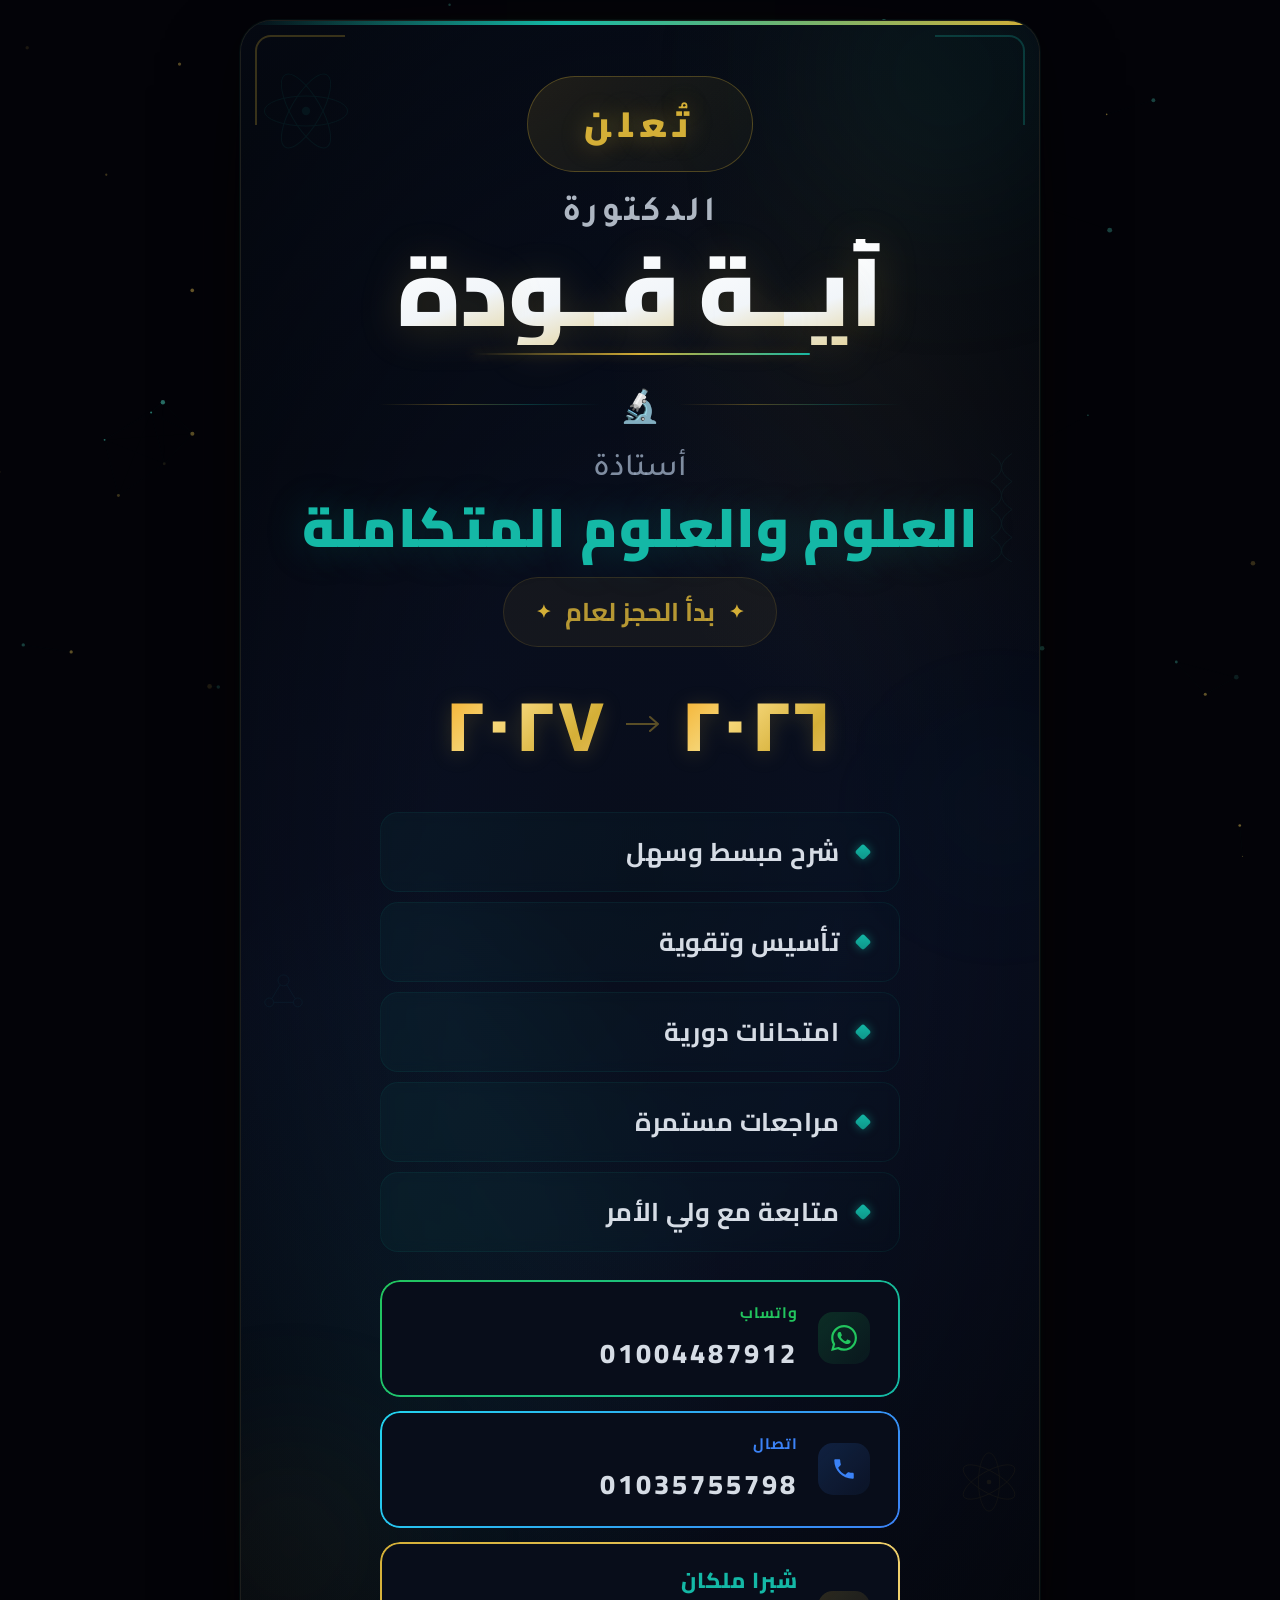
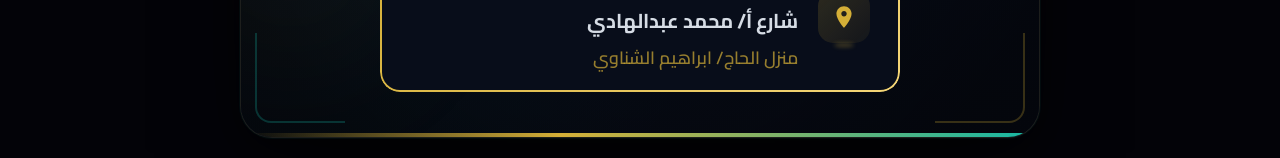
==== commit d3d6ff05: "v4: WhatsApp + Phone cards, add Shubra Malkan to address" ====
--- a/poster-complete.html
+++ b/poster-complete.html
@@ -631,16 +631,23 @@
     -webkit-mask-composite: xor;
     mask-composite: exclude;
 }
+.wa-ccard .ccard-border {
+    background: linear-gradient(135deg, var(--green), var(--teal), var(--green), var(--teal));
+    background-size: 300% 300%;
+}
 .phone-ccard .ccard-border {
-    background: linear-gradient(135deg, var(--green), var(--teal), var(--green), var(--teal));
+    background: linear-gradient(135deg, var(--cyan), #3b82f6, var(--cyan), #3b82f6);
     background-size: 300% 300%;
 }
 .loc-ccard .ccard-border {
     background: linear-gradient(135deg, var(--gold), var(--gold-light), var(--gold), var(--gold-light));
     background-size: 300% 300%;
 }
+.wa-ccard:hover {
+    box-shadow: 0 8px 30px -5px rgba(34, 197, 94, 0.15);
+}
 .phone-ccard:hover {
-    box-shadow: 0 8px 30px -5px rgba(34, 197, 94, 0.15);
+    box-shadow: 0 8px 30px -5px rgba(59, 130, 246, 0.15);
 }
 .loc-ccard:hover {
     box-shadow: 0 8px 30px -5px rgba(212, 175, 55, 0.15);
@@ -656,7 +663,7 @@
     display: flex;
     align-items: center;
     gap: 20px;
-    padding: 18px 30px;
+    padding: 16px 28px;
     border-radius: 18px;
     background: var(--navy);
 }
@@ -675,6 +682,10 @@
     background: linear-gradient(135deg, rgba(34, 197, 94, 0.18), rgba(34, 197, 94, 0.06));
     color: var(--green);
 }
+.blue-ci {
+    background: linear-gradient(135deg, rgba(59, 130, 246, 0.18), rgba(59, 130, 246, 0.06));
+    color: #3b82f6;
+}
 .gold-ci {
     background: linear-gradient(135deg, rgba(212, 175, 55, 0.18), rgba(212, 175, 55, 0.06));
     color: var(--gold);
@@ -688,6 +699,9 @@
     border: 2px solid var(--green);
     animation: ringPulse 2s ease-out infinite;
     opacity: 0;
+}
+.ring-blue {
+    border-color: #3b82f6;
 }
 @keyframes ringPulse {
     0% { transform: scale(1); opacity: 0.5; }
@@ -712,10 +726,29 @@
     50% { transform: translateX(-50%) scale(0.6); opacity: 0.6; }
 }
 
-/* Contact texts */
+/* Contact text wrapper */
+.wa-text-wrap {
+    display: flex;
+    flex-direction: column;
+    gap: 1px;
+}
+.wa-label {
+    font-family: 'Cairo', sans-serif;
+    font-size: 0.95rem;
+    font-weight: 700;
+    color: var(--green);
+    letter-spacing: 1px;
+}
+.ph-label {
+    font-family: 'Cairo', sans-serif;
+    font-size: 0.95rem;
+    font-weight: 700;
+    color: #3b82f6;
+    letter-spacing: 1px;
+}
 .phone-text {
     font-family: 'Cairo', sans-serif;
-    font-size: 2rem;
+    font-size: 1.7rem;
     font-weight: 800;
     color: rgba(226, 232, 240, 0.95);
     letter-spacing: 3px;
@@ -725,17 +758,24 @@
 .loc-lines {
     display: flex;
     flex-direction: column;
-    gap: 3px;
+    gap: 2px;
+}
+.loc-area {
+    font-family: 'Cairo', sans-serif;
+    font-size: 1.35rem;
+    font-weight: 800;
+    color: var(--teal);
+    letter-spacing: 1px;
 }
 .loc-main {
     font-family: 'Cairo', sans-serif;
-    font-size: 1.4rem;
+    font-size: 1.25rem;
     font-weight: 700;
     color: rgba(226, 232, 240, 0.95);
 }
 .loc-sub {
     font-family: 'Cairo', sans-serif;
-    font-size: 1.2rem;
+    font-size: 1.1rem;
     font-weight: 600;
     color: rgba(212, 175, 55, 0.7);
 }
@@ -908,28 +948,47 @@
 
             <!-- Contact -->
             <div class="contact-zone">
-                <div class="anim-item ccard phone-ccard" data-delay="8">
+                <div class="anim-item ccard wa-ccard" data-delay="8">
                     <div class="ccard-border"></div>
                     <div class="ccard-inner">
                         <div class="ccard-icon green-ci">
-                            <svg viewBox="0 0 24 24" width="28" height="28" fill="currentColor">
-                                <path d="M6.62 10.79c1.44 2.83 3.76 5.14 6.59 6.59l2.2-2.2c.27-.27.67-.36 1.02-.24 1.12.37 2.33.57 3.57.57.55 0 1 .45 1 1V20c0 .55-.45 1-1 1-9.39 0-17-7.61-17-17 0-.55.45-1 1-1h3.5c.55 0 1 .45 1 1 0 1.25.2 2.45.57 3.57.11.35.03.74-.25 1.02l-2.2 2.2z"/>
+                            <svg viewBox="0 0 24 24" width="26" height="26" fill="currentColor">
+                                <path d="M17.472 14.382c-.297-.149-1.758-.867-2.03-.967-.273-.099-.471-.148-.67.15-.197.297-.767.966-.94 1.164-.173.199-.347.223-.644.075-.297-.15-1.255-.463-2.39-1.475-.883-.788-1.48-1.761-1.653-2.059-.173-.297-.018-.458.13-.606.134-.133.298-.347.446-.52.149-.174.198-.298.298-.497.099-.198.05-.371-.025-.52-.075-.149-.669-1.612-.916-2.207-.242-.579-.487-.5-.669-.51-.173-.008-.371-.01-.57-.01-.198 0-.52.074-.792.372-.272.297-1.04 1.016-1.04 2.479 0 1.462 1.065 2.875 1.213 3.074.149.198 2.096 3.2 5.077 4.487.709.306 1.262.489 1.694.625.712.227 1.36.195 1.871.118.571-.085 1.758-.719 2.006-1.413.248-.694.248-1.289.173-1.413-.074-.124-.272-.198-.57-.347m-5.421 7.403h-.004a9.87 9.87 0 01-5.031-1.378l-.361-.214-3.741.982.998-3.648-.235-.374a9.86 9.86 0 01-1.51-5.26c.001-5.45 4.436-9.884 9.888-9.884 2.64 0 5.122 1.03 6.988 2.898a9.825 9.825 0 012.893 6.994c-.003 5.45-4.437 9.884-9.885 9.884m8.413-18.297A11.815 11.815 0 0012.05 0C5.495 0 .16 5.335.157 11.892c0 2.096.547 4.142 1.588 5.945L.057 24l6.305-1.654a11.882 11.882 0 005.683 1.448h.005c6.554 0 11.89-5.335 11.893-11.893a11.821 11.821 0 00-3.48-8.413z"/>
                             </svg>
                             <div class="ring-pulse"></div>
                         </div>
-                        <span class="phone-text">01004487912</span>
+                        <div class="wa-text-wrap">
+                            <span class="wa-label">واتساب</span>
+                            <span class="phone-text">01004487912</span>
+                        </div>
                     </div>
                 </div>
-                <div class="anim-item ccard loc-ccard" data-delay="8.5">
+                <div class="anim-item ccard phone-ccard" data-delay="8.3">
+                    <div class="ccard-border"></div>
+                    <div class="ccard-inner">
+                        <div class="ccard-icon blue-ci">
+                            <svg viewBox="0 0 24 24" width="26" height="26" fill="currentColor">
+                                <path d="M6.62 10.79c1.44 2.83 3.76 5.14 6.59 6.59l2.2-2.2c.27-.27.67-.36 1.02-.24 1.12.37 2.33.57 3.57.57.55 0 1 .45 1 1V20c0 .55-.45 1-1 1-9.39 0-17-7.61-17-17 0-.55.45-1 1-1h3.5c.55 0 1 .45 1 1 0 1.25.2 2.45.57 3.57.11.35.03.74-.25 1.02l-2.2 2.2z"/>
+                            </svg>
+                            <div class="ring-pulse ring-blue"></div>
+                        </div>
+                        <div class="wa-text-wrap">
+                            <span class="ph-label">اتصال</span>
+                            <span class="phone-text">01035755798</span>
+                        </div>
+                    </div>
+                </div>
+                <div class="anim-item ccard loc-ccard" data-delay="8.6">
                     <div class="ccard-border"></div>
                     <div class="ccard-inner">
                         <div class="ccard-icon gold-ci">
-                            <svg viewBox="0 0 24 24" width="28" height="28" fill="currentColor">
+                            <svg viewBox="0 0 24 24" width="26" height="26" fill="currentColor">
                                 <path d="M12 2C8.13 2 5 5.13 5 9c0 5.25 7 13 7 13s7-7.75 7-13c0-3.87-3.13-7-7-7zm0 9.5c-1.38 0-2.5-1.12-2.5-2.5s1.12-2.5 2.5-2.5 2.5 1.12 2.5 2.5-1.12 2.5-2.5 2.5z"/>
                             </svg>
                             <div class="pin-bounce"></div>
                         </div>
                         <div class="loc-lines">
+                            <span class="loc-area">شبرا ملكان</span>
                             <span class="loc-main">شارع أ/ محمد عبدالهادي</span>
                             <span class="loc-sub">منزل الحاج/ ابراهيم الشناوي</span>
                         </div>
